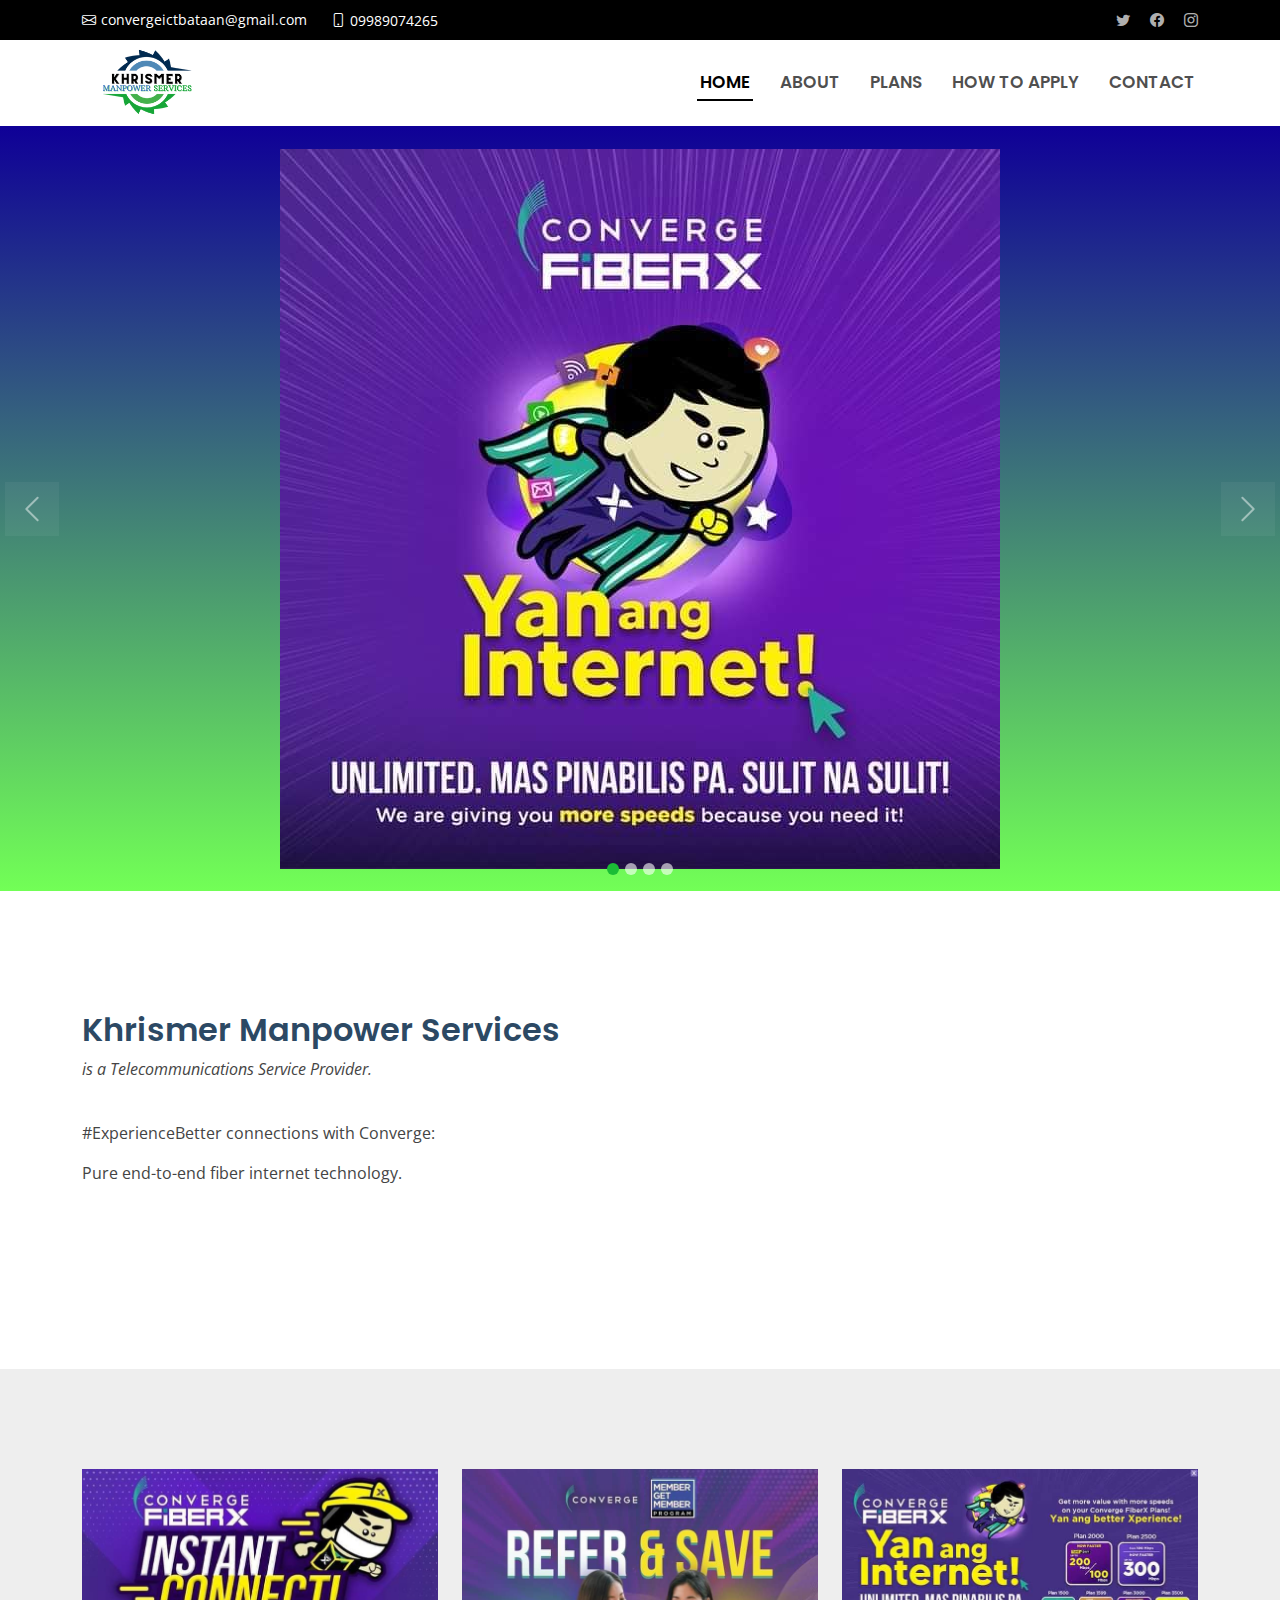
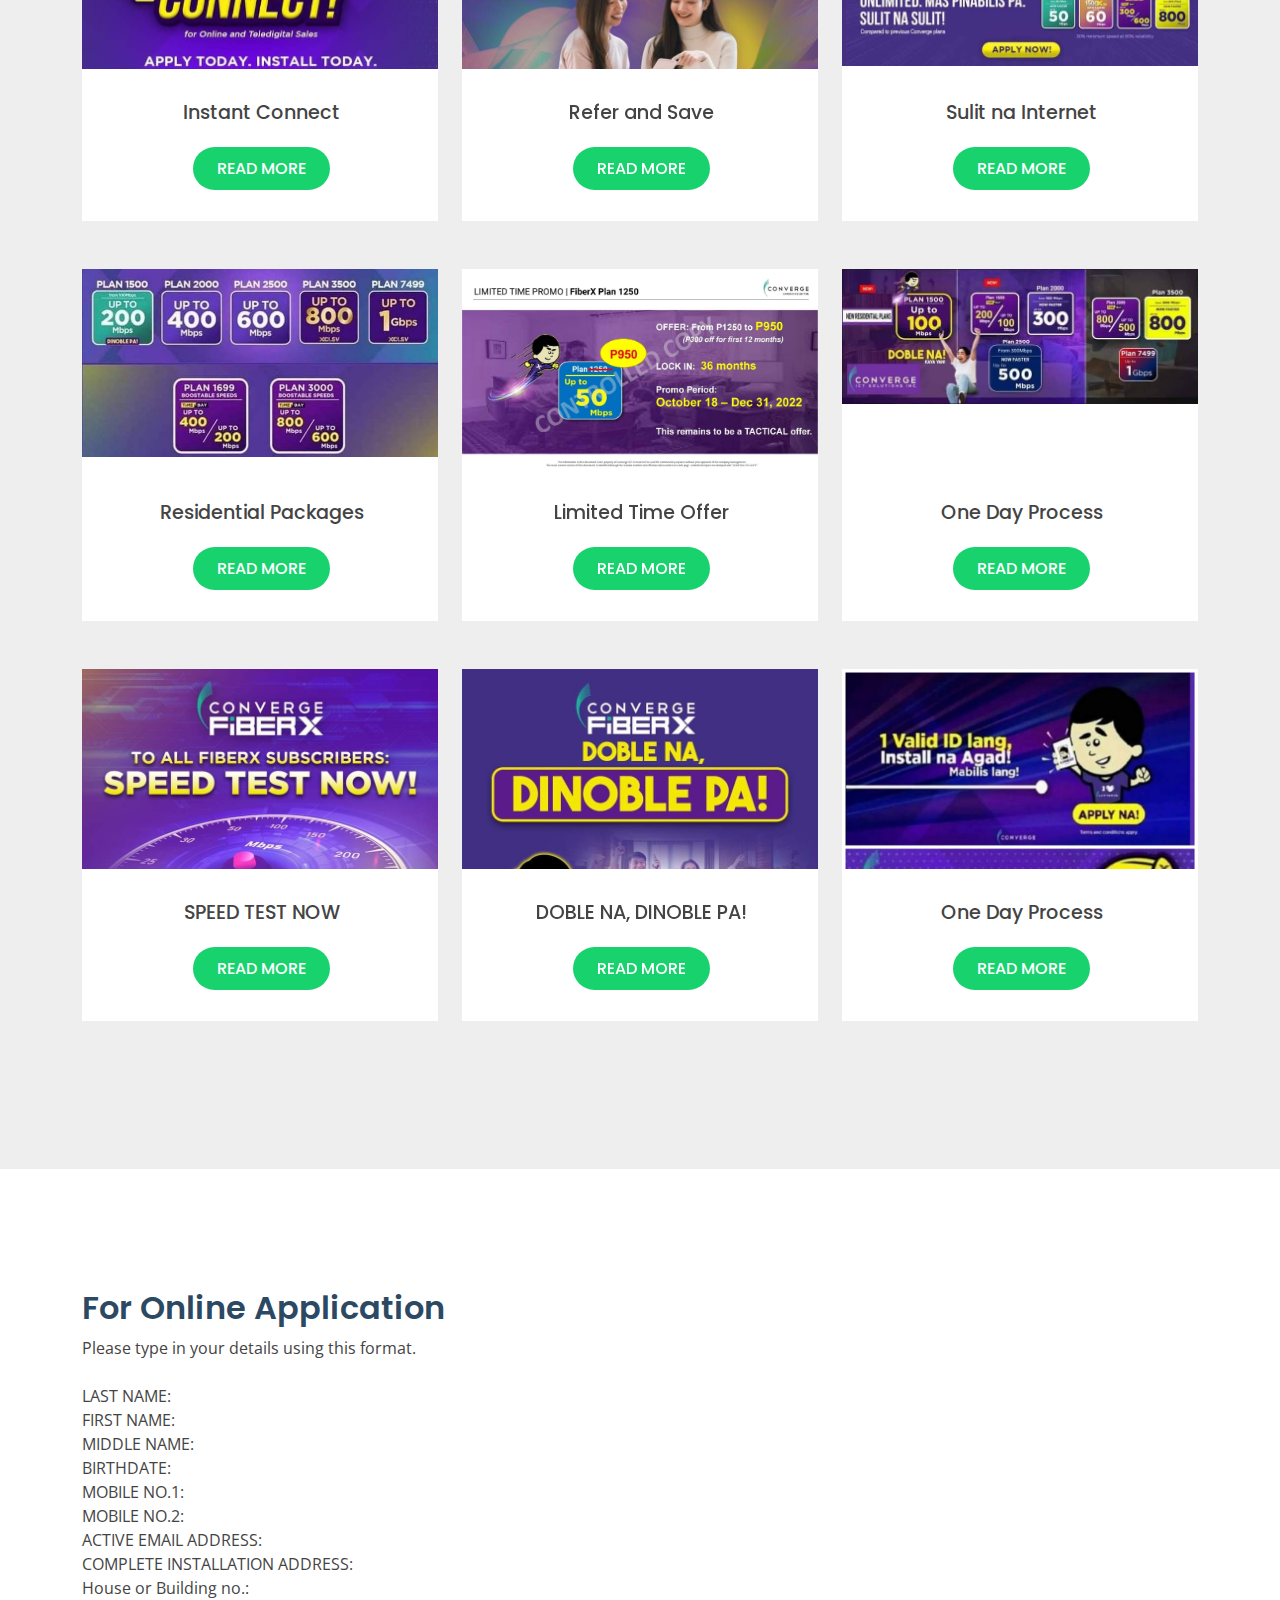
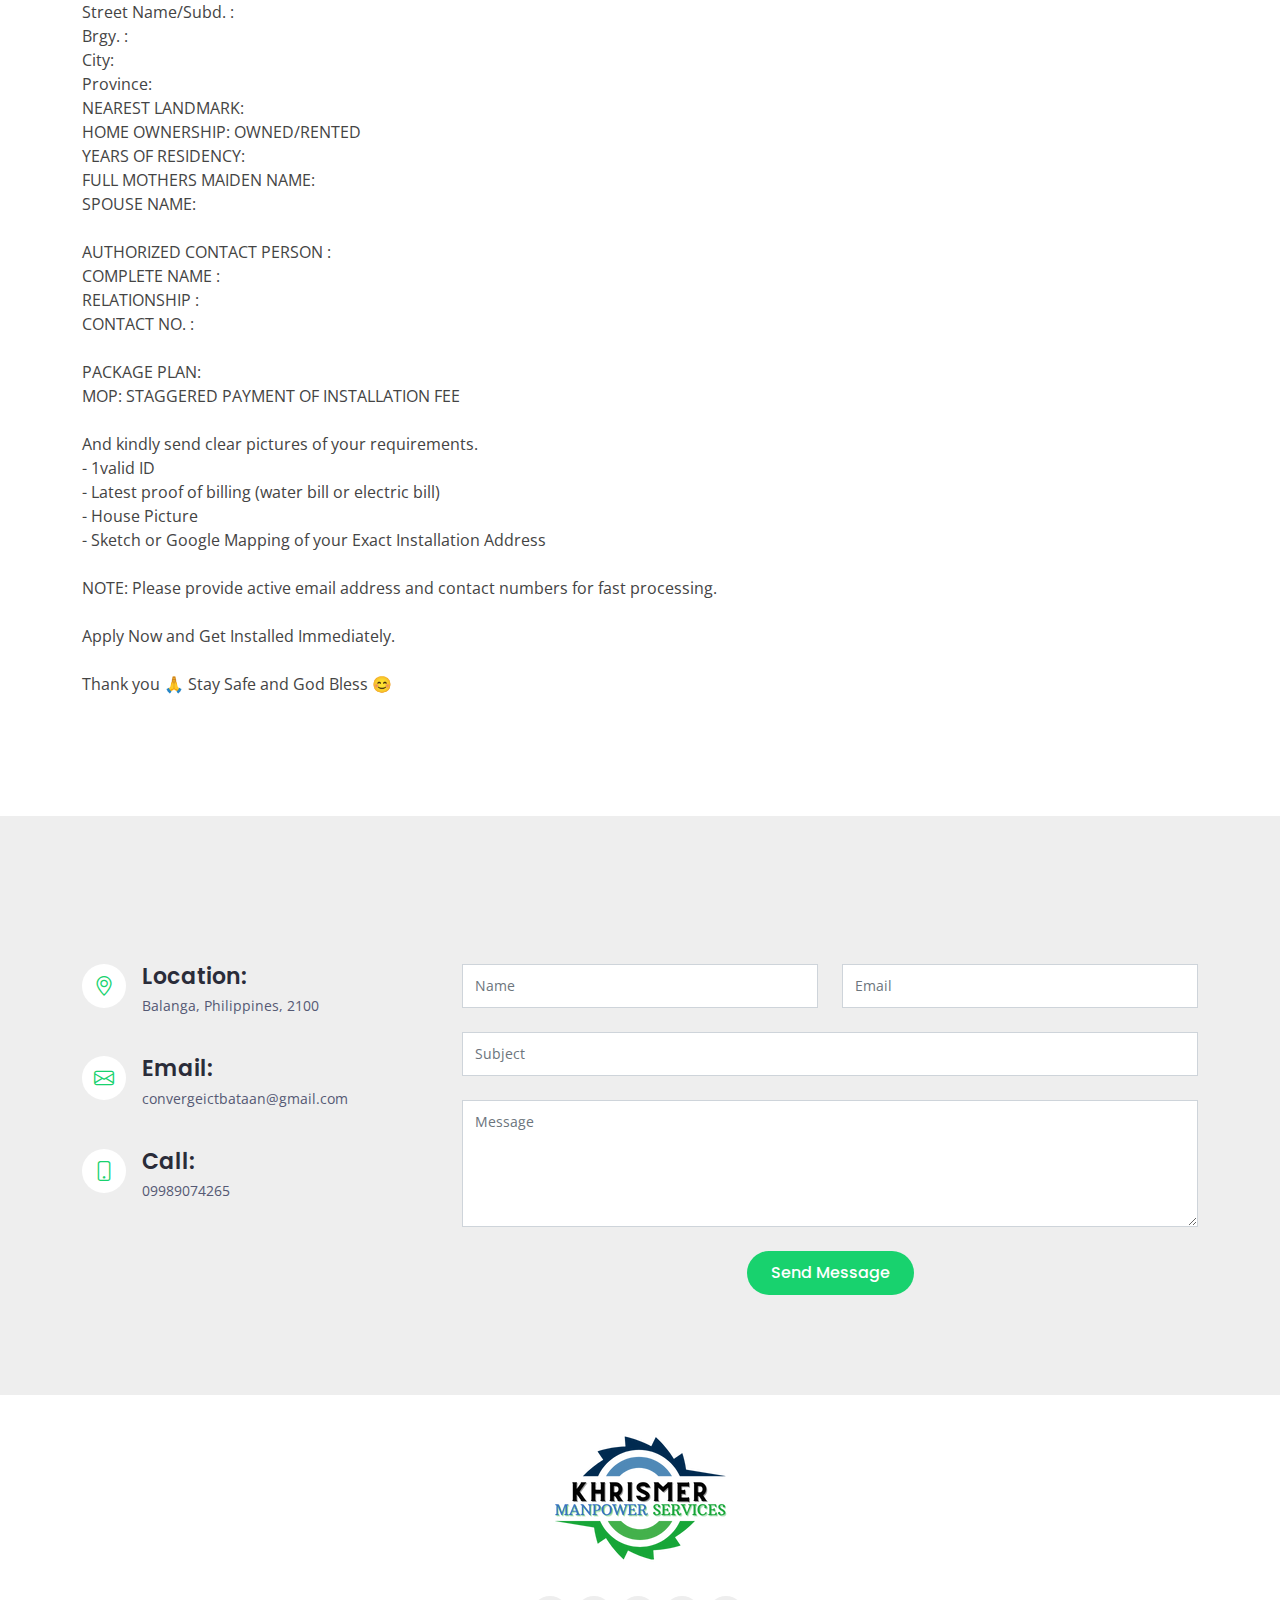
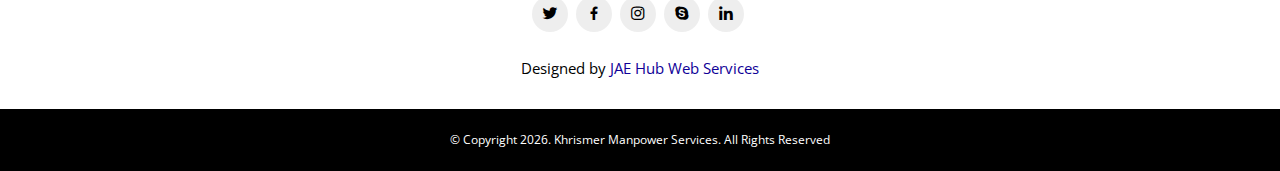
==== index.html @ 98939628 "modified:   index.html" ====
<!DOCTYPE html>
<html lang="en">

<head>
  <meta charset="utf-8">
  <meta content="width=device-width, initial-scale=1.0" name="viewport">

  <title>Khrismer Manpower Services</title>
  <meta content="" name="description">
  <meta content="" name="keywords">

  <!-- Favicons -->
  <link href="assets/img/favicon.png" rel="icon">
  <link href="assets/img/apple-touch-icon.png" rel="apple-touch-icon">

  <!-- Google Fonts -->
  <link href="https://fonts.googleapis.com/css?family=Open+Sans:300,300i,400,400i,600,600i,700,700i|Roboto:300,300i,400,400i,500,500i,600,600i,700,700i|Poppins:300,300i,400,400i,500,500i,600,600i,700,700i" rel="stylesheet">

  <!-- Vendor CSS Files -->
  <link href="assets/vendor/aos/aos.css" rel="stylesheet">
  <link href="assets/vendor/bootstrap/css/bootstrap.min.css" rel="stylesheet">
  <link href="assets/vendor/bootstrap-icons/bootstrap-icons.css" rel="stylesheet">
  <link href="assets/vendor/boxicons/css/boxicons.min.css" rel="stylesheet">
  <link href="assets/vendor/glightbox/css/glightbox.min.css" rel="stylesheet">
  <link href="assets/vendor/swiper/swiper-bundle.min.css" rel="stylesheet">

  <!-- Template Main CSS File -->
  <link href="assets/css/style.css" rel="stylesheet">

  <!-- =======================================================
  * Template Name: Techie - v4.9.1
  * Template URL: https://bootstrapmade.com/techie-free-skin-bootstrap-3/
  * Author: BootstrapMade.com
  * License: https://bootstrapmade.com/license/
  ======================================================== -->
</head>

<body>

  <!-- ======= Top Bar ======= -->
  <section id="topbar" class="d-flex align-items-center">
    <div class="container d-flex justify-content-center justify-content-md-between">
      <div class="contact-info d-flex align-items-center">
        <i class="bi bi-envelope d-flex align-items-center"><a href="mailto:contact@example.com">convergeictbataan@gmail.com</a></i>
        <i class="bi bi-phone d-flex align-items-center ms-4"><span>09989074265</span></i>
      </div>
      <div class="social-links d-none d-md-flex align-items-center">
        <a href="#" class="twitter"><i class="bi bi-twitter"></i></a>
        <a href="#" class="facebook"><i class="bi bi-facebook"></i></a>
        <a href="#" class="instagram"><i class="bi bi-instagram"></i></a>
      </div>
    </div>
  </section>

  <!-- ======= Header ======= -->
  <header id="header" class="d-flex align-items-center">
    <div class="container d-flex align-items-center justify-content-between">

      <a href=""><img src="assets/img/logo.png" width="130"></a>
      <!-- Uncomment below if you prefer to use an image logo -->
      <!-- <a href="index.html" class="logo"><img src="assets/img/logo.png" alt=""></a>-->

      <nav id="navbar" class="navbar">
        <ul>
          <li><a class="nav-link scrollto active" href="#">HOME</a></li>
          <li><a class="nav-link scrollto" href="#about">ABOUT</a></li>
        <!---  <li><a class="nav-link scrollto" href="#services">SERVICES</a></li> -->
          <li><a class="nav-link scrollto " href="#portfolio">PLANS</a></li>
          <li><a class="nav-link scrollto" href="#how-to-apply">HOW TO APPLY</a></li>
          <li><a class="nav-link scrollto " href="#contact">CONTACT</a></li>
        </ul>
        <i class="bi bi-list mobile-nav-toggle"></i>
      </nav><!-- .navbar -->

    </div>
  </header><!-- End Header -->

  <!-- ======= Hero Section ======= -->
  <section id="hero">
    <div id="heroCarousel" data-bs-interval="5000" class="carousel slide carousel-fade" data-bs-ride="carousel">

      <div class="carousel-inner" role="listbox">

      <!-- Slide 1 -->
      <div class="carousel-item active" style="background-image: url(assets/img/slide/slide-1.jpg); background-repeat: no-repeat; background-position: center;"></div>

      <!-- Slide 2 -->
      <div class="carousel-item" style="background-image: url(assets/img/portfolio/khrismerimg-2.jpg); background-repeat: no-repeat; background-position: center;"></div>

      <!-- Slide 4 -->
      <div class="carousel-item" style="background-image: url(assets/img/portfolio/khrismerimg-7.jpeg); background-repeat: no-repeat; background-position: center;"></div>

      <!-- Slide 5 -->
      <div class="carousel-item" style="background-image: url(assets/img/portfolio/khrismerimg-8.jpeg); background-repeat: no-repeat; background-position: center;"></div>
    </div>

      <a class="carousel-control-prev" href="#heroCarousel" role="button" data-bs-slide="prev">
        <span class="carousel-control-prev-icon bi bi-chevron-left" aria-hidden="true"></span>
      </a>

      <a class="carousel-control-next" href="#heroCarousel" role="button" data-bs-slide="next">
        <span class="carousel-control-next-icon bi bi-chevron-right" aria-hidden="true"></span>
      </a>

      <ol class="carousel-indicators" id="hero-carousel-indicators"></ol>

    </div> 

  </section><!-- End Hero -->

  <main id="main">

    <!-- ======= About Section ======= -->
     <section id="about" class="about">
      <div class="container">
        <div class="row">
          <!--<div class="col-lg-6 order-1 order-lg-2" data-aos="" data-aos-delay="150">
            <img src="assets/img/about.jpg" class="img-fluid" alt="">
          </div>-->
          <div class="col-lg-auto pt-4 pt-lg-0 order-2 order-lg-1 content" data-aos="">
            <h3>Khrismer Manpower Services</h3>
            <p class="fst-italic">
              is a Telecommunications Service Provider.
            </p><br>
            <p>#ExperienceBetter connections with Converge:</p>
            <p>Pure end-to-end fiber internet technology.</p><br><br>
            <!--<a href="#" class="read-more">Read More<i class="bi bi-long-arrow-right"></i></a> -->
          </div>
        </div>
      </div>
    </section><!-- End About Section -->

    <!-- ======= Portfolio Section ======= -->
    <section id="portfolio" class="portfolio-mf sect-pt4 route">
      <div class="container">
        <div class="row">
          <div class="col-sm-12">
            <div class="title-box text-center">
              <div class="line-mf"></div>
            </div>
          </div>
        </div>
        <div class="row">

          <!-- Image Plan Box 1 -->
          <div class="col-md-4">
            <div class="work-box">
              <a href="assets/img/portfolio/khrismerimg-1.jpg" data-gallery="portfolioGallery" class="portfolio-lightbox">
                <div class="work-img">
                  <img src="assets/img/portfolio/khrismerimg-1.jpg" alt="" class="img-fluid">
                </div>
              </a>
              <div class="work-content">
                <h2 class="w-title">Instant Connect</h2><br>
                  <div class="w-more">
                    <a class="popup-btn">READ MORE</a>
                  </div>
                  <div class="popup-view">
                    <div class="popup-card">
                      <a><i class="bi bi-x-lg close-btn"></i></a>
                      <div class="popup-image">
                        <img src="assets/img/portfolio/khrismerimg-1.jpg" alt="" width="500" height="500">
                      </div>
                      <div class="plan-info">
                        <h2>Instant Connect</h2>
                        <p></p>
                       </div>
                    </div>
                  </div>
              </div>
            </div>
          </div>

          <!-- Image Plan Box 2 -->
          <div class="col-md-4">
            <div class="work-box">
              <a href="assets/img/portfolio/khrismerimg-2.jpg" data-gallery="portfolioGallery" class="portfolio-lightbox">
                <div class="work-img">
                  <img src="assets/img/portfolio/khrismerimg-2.jpg" alt="" class="img-fluid">
                </div>
              </a>
              <div class="work-content">
                <h2 class="w-title">Refer and Save</h2><br>
                  <div class="w-more">
                    <a class="popup-btn">READ MORE</a>
                  </div>
                  <div class="popup-view">
                    <div class="popup-card">
                      <a><i class="bi bi-x-lg close-btn"></i></a>
                      <div class="popup-image">
                        <img src="assets/img/portfolio/khrismerimg-2.jpg" alt="" width="500" height="500">
                      </div>
                      <div class="plan-info">
                        <h2>Refer and Save to enjoy 50% rebate</h2>
                        <p></p>
                       </div>
                    </div>
                  </div>
              </div>
            </div>
          </div>

          <!-- Image Plan Box 3 -->
          <div class="col-md-4">
            <div class="work-box">
              <a href="assets/img/portfolio/khrismerimg-3.jpg" data-gallery="portfolioGallery" class="portfolio-lightbox">
                <div class="work-img">
                  <img src="assets/img/portfolio/khrismerimg-3.jpg" alt="" class="img-fluid">
                </div>
              </a>
              <div class="work-content">
                <h2 class="w-title">Sulit na Internet</h2><br>
                  <div class="w-more">
                    <a class="popup-btn">READ MORE</a>
                  </div>
                  <div class="popup-view">
                    <div class="popup-card">
                      <a><i class="bi bi-x-lg close-btn"></i></a>
                      <div class="popup-image">
                        <img src="assets/img/portfolio/khrismerimg-3.jpg" alt="" width="500" height="500">
                      </div>
                      <div class="plan-info">
                        <h2>Sulit na Internet</h2>
                        <p></p>
                       </div>
                    </div>
                  </div>
              </div>
            </div>
          </div>

          <!-- Image Plan Box 4 -->
          <div class="col-md-4">
            <div class="work-box">
              <a href="assets/img/portfolio/khrismerimg-4.jpg" data-gallery="portfolioGallery" class="portfolio-lightbox">
                <div class="work-img">
                  <img src="assets/img/portfolio/khrismerimg-4.jpg" alt="" class="img-fluid">
                </div>
              </a>
              <div class="work-content">
                <h2 class="w-title">Residential Packages</h2><br>
                  <div class="w-more">
                    <a class="popup-btn">READ MORE</a>
                  </div>
                  <div class="popup-view">
                    <div class="popup-card">
                      <a><i class="bi bi-x-lg close-btn"></i></a>
                      <div class="popup-image">
                        <img src="assets/img/portfolio/khrismerimg-4.jpg" alt="" width="500" height="500">
                      </div>
                      <div class="plan-info">
                        <h2>Looking for Residential Plan/Packages?</h2>
                        <p>RESIDENTIAL PACKAGES<br>
                          PLAN 1250 - up to 50Mbps/
                          PLAN 1500 - up to 100Mbps/
                          PLAN 2000 - up to 300Mbps/
                          PLAN 2500 - up to 500Mbps/
                          PLAN 3500 - up to 800Mbps/
                          PLAN 7499 - up to 1GBPS<br>
                          TIME OF DAY AND NIGHT :
                          PLAN 1699 - up to 200/100Mbps
                          PLAN 3000 - up to 800/500Mbps<br>
                          CHOOSE YOUR PACKAGE AND APPLY NOW!!!<br>
                          ✅ Hassle-free application - lahat online lang
                          ✅ 1 Day Process karamihan nakakabitan in just 1 to 3 days from the time na nagsubmit ng application<br>
                          Please Take Note ✍️<br>
                          ✔️ONE MONTH ADVANCE PAYMENT IS REQUIRED UPON INSTALLATION.<br>
                          ✔️ALL PLANS ARE SUBJECT TO LOCK IN PERIOD OF 24 MONTHS.<br>
                          ✔️PRO RATED ON YOUR FIRST BILLING.
                          -Prorated charges are a partial charge or computation on your bill form the time your service is activated up to your cut off date.<br> 
                          ✔️INSTALLATION FEE 
                          - Installation will reflect on your bill as follow 👇
                          ₱125.00 on top of your monthly plan that is to be charge to bill for 24 months OR you may opt to pay ₱2,500.00 for a one-time payment.<br>
                          ✔️APPLICATIONS ARE SUBJECT FOR APPROVAL AND SERVICE AVAILABILITY.
                          -Your application is subject to credit checking and service facility or slot availability in your area.<br><br>
                          HOW TO APPLY? 🤔<br>
                          Step 1
                          Kindly fill up online application form and provide all necessary information needed. (Rest assured that all informations/data given will be kept confidential)<br>
                          Step 2
                          Kindly Provide 1 Valid ID(front&back) and selfie holding your Valid ID. (softcopy taken from mobile)<br> 
                          Step 3 
                          Wait for an email from CONVERGE for confirmation & verification of your application<br> 
                          Step 4
                          Wait for the text or call from our technical team for schedule of your installation.</p><br>
                       </div>
                    </div>
                  </div>
              </div>
            </div>
          </div>

          <!-- Image Plan Box 5 -->
          <div class="col-md-4">
            <div class="work-box">
              <a href="assets/img/portfolio/khrismerimgo-5.jpg" data-gallery="portfolioGallery" class="portfolio-lightbox">
                <div class="work-img">
                  <img src="assets/img/portfolio/khrismerimg-5.jpg" alt="" class="img-fluid">
                </div>
              </a>
              <div class="work-content">
                <h2 class="w-title">Limited Time Offer</h2><br>
                  <div class="w-more">
                    <a class="popup-btn">READ MORE</a>
                  </div>
                  <div class="popup-view">
                    <div class="popup-card">
                      <a><i class="bi bi-x-lg close-btn"></i></a>
                      <div class="popup-image">
                        <img src="assets/img/portfolio/khrismerimg-5.jpg" alt="" width="500" height="500">
                      </div>
                      <div class="plan-info">
                        <h2>Limited Time Offer | FiberX Plan 1250</h2>
                        <p></p>
                       </div>
                    </div>
                  </div>
              </div>
            </div>
          </div>

          <!-- Image Plan Box 6 -->
          <div class="col-md-4">
            <div class="work-box">
              <a href="assets/img/portfolio/khrismerimg-6.jpg" data-gallery="portfolioGallery" class="portfolio-lightbox">
                <div class="work-img">
                  <img src="assets/img/portfolio/khrismerimg-6.jpg" alt="" class="img-fluid">
                </div>
              </a>
              <div class="work-content">
                <h2 class="w-title">One Day Process</h2><br>
                  <div class="w-more">
                    <a class="popup-btn">READ MORE</a>
                  </div>
                  <div class="popup-view">
                    <div class="popup-card">
                      <a><i class="bi bi-x-lg close-btn"></i></a>
                      <div class="popup-image">
                        <img src="assets/img/portfolio/khrismerimg-6.jpg" alt="" width="500" height="500">
                      </div>
                      <div class="plan-info">
                        <h2>One Day Process</h2><br>
                        <p>1 day process lang po... May initial cashout po tayo upon installation... 1 month advance payment ng napili nyo pong plan... Ang installation fee po ay charge to bill... Additional 125 pesos on your monthly bills for 2 yrs... Ex. po Plan1500 100mbps ang napili nyo pong plan... Ang babayaran nyo po sa installer kapag naistallan na po kayo ay 1,500 pesos, na magagamit nyo na dn po sa inyong unang buwan at ang  monthly nyo po ay 1,625 pesos for 2yrs... after 2yrs magiging 1,500 pesos na po ang monthly nyo... halos 50pesos a day lng po ang magagastos nyo for PLAN1500 pure fiber optic internet and unlimited na po.</p>
                       </div>
                    </div>
                  </div>
              </div>
            </div>
          </div>

          <!-- Image Plan Box 7 -->
          <div class="col-md-4">
            <div class="work-box">
              <a href="assets/img/portfolio/khrismerimg-7.jpeg" data-gallery="portfolioGallery" class="portfolio-lightbox">
                <div class="work-img">
                  <img src="assets/img/portfolio/khrismerimg-7.jpeg" alt="" class="img-fluid">
                </div>
              </a>
              <div class="work-content">
                <h2 class="w-title">SPEED TEST NOW</h2><br>
                  <div class="w-more">
                    <a class="popup-btn">READ MORE</a>
                  </div>
                  <div class="popup-view">
                    <div class="popup-card">
                      <a><i class="bi bi-x-lg close-btn"></i></a>
                      <div class="popup-image">
                        <img src="assets/img/portfolio/khrismerimg-7.jpeg" alt="" width="500" height="500">
                      </div>
                      <div class="plan-info">
                        <h2>SPEED TEST NOW</h2><br>
                        <p>Nagulat ka ba? Try mo mag-SPEEDTEST!<br>
                          Dahil ang 𝐃𝐎𝐁𝐋𝐄 𝐍𝐀, 𝐃𝐈𝐍𝐎𝐁𝐋𝐄 𝐏𝐀! Yan ang Internet!<br>
                          Apply Now!</p>
                       </div>
                    </div>
                  </div>
              </div>
            </div>
          </div>

          <!-- Image Plan Box 8 -->
          <div class="col-md-4">
            <div class="work-box">
              <a href="assets/img/portfolio/khrismerimg-8.jpeg" data-gallery="portfolioGallery" class="portfolio-lightbox">
                <div class="work-img">
                  <img src="assets/img/portfolio/khrismerimg-8.jpeg" alt="" class="img-fluid">
                </div>
              </a>
              <div class="work-content">
                <h2 class="w-title">DOBLE NA, DINOBLE PA!</h2><br>
                  <div class="w-more">
                    <a class="popup-btn">READ MORE</a>
                  </div>
                  <div class="popup-view">
                    <div class="popup-card">
                      <a><i class="bi bi-x-lg close-btn"></i></a>
                      <div class="popup-image">
                        <img src="assets/img/portfolio/khrismerimg-8.jpeg" alt="" width="500" height="500">
                      </div>
                      <div class="plan-info">
                        <h2>DOBLE NA, DINOBLE PA!</h2><br>
                        <p>We know you want more, so we’re giving you MORE!<br>
                          Dahil ang 𝐃𝐎𝐁𝐋𝐄 𝐍𝐀, 𝐃𝐈𝐍𝐎𝐁𝐋𝐄 𝐏𝐀!<br>
                          Apply Now! </p>
                       </div>
                    </div>
                  </div>
              </div>
            </div>
          </div>

          <!-- Image Plan Box 9 -->
          <div class="col-md-4">
            <div class="work-box">
              <a href="assets/img/portfolio/khrismerimg-9.jpeg" data-gallery="portfolioGallery" class="portfolio-lightbox">
                <div class="work-img">
                  <img src="assets/img/portfolio/khrismerimg-9.jpeg" alt="" class="img-fluid">
                </div>
              </a>
              <div class="work-content">
                <h2 class="w-title">One Day Process</h2><br>
                  <div class="w-more">
                    <a class="popup-btn">READ MORE</a>
                  </div>
                  <div class="popup-view">
                    <div class="popup-card">
                      <a><i class="bi bi-x-lg close-btn"></i></a>
                      <div class="popup-image">
                        <img src="assets/img/portfolio/khrismerimg-9.jpeg" alt="" width="500" height="500">
                      </div>
                      <div class="plan-info">
                        <h2>One Day Process</h2><br>
                        <p>1 day process lang po... May initial cashout po tayo upon installation... 1 month advance payment ng napili nyo pong plan... Ang installation fee po ay charge to bill... Additional 125 pesos on your monthly bills for 2 yrs... Ex. po Plan1500 100mbps ang napili nyo pong plan... Ang babayaran nyo po sa installer kapag naistallan na po kayo ay 1,500 pesos, na magagamit nyo na dn po sa inyong unang buwan at ang  monthly nyo po ay 1,625 pesos for 2yrs... after 2yrs magiging 1,500 pesos na po ang monthly nyo... halos 50pesos a day lng po ang magagastos nyo for PLAN1500 pure fiber optic internet and unlimited na po.</p>
                       </div>
                    </div>
                  </div>
              </div>
            </div>
          </div>

        </div>
      </div>
    </section>
      
    <!-- End Portfolio Section -->

    <!-- ======= Apply Section ======= -->
    <section id="how-to-apply" class="how-to-apply">
      <div class="container">
        <div class="row">
          <div class="col-lg-auto pt-4 pt-lg-0 order-2 order-lg-1 content" data-aos="">
            <h3>For Online Application</h3>
            <p>
              Please type in your details using this format.<br><br>
                              
              LAST NAME:<br>
              FIRST NAME: <br>
              MIDDLE NAME: <br>
              BIRTHDATE: <br>
              MOBILE NO.1: <br>
              MOBILE NO.2: <br>
              ACTIVE EMAIL ADDRESS: <br>
              COMPLETE INSTALLATION ADDRESS:<br>
              House or Building no.:<br>
              Street Name/Subd. :<br>
              Brgy. :<br>
              City:<br>
              Province:<br>
              NEAREST LANDMARK:<br>
              HOME OWNERSHIP: OWNED/RENTED<br>
              YEARS OF RESIDENCY:<br>
              FULL MOTHERS MAIDEN NAME:<br>
              SPOUSE NAME:<br><br>
              
              AUTHORIZED CONTACT PERSON :<br>
              COMPLETE NAME : <br>
              RELATIONSHIP :<br>
              CONTACT NO. :<br><br>
              
              PACKAGE PLAN:<br>
              MOP: STAGGERED PAYMENT OF INSTALLATION FEE<br><br>
              
              And kindly send clear  pictures of your requirements.<br>
              - 1valid ID <br>
              - Latest proof of billing (water bill or electric bill)<br>
              - House Picture<br>
              - Sketch or Google Mapping of your Exact Installation Address <br><br>
              
              NOTE: Please provide active email address and contact numbers for fast processing. <br><br>
              
              Apply Now and Get Installed Immediately. <br><br>
              
              Thank you 🙏 Stay Safe and God Bless 😊</p>
            <!--<a href="#" class="read-more">Read More<i class="bi bi-long-arrow-right"></i></a> -->
          </div>
        </div>
      </div>
    </section><!-- End Apply Section -->        

    <!-- ======= Contact Section ======= -->
    <section id="contact" class="contact">
      <div class="container">

        <div class="row mt-5">

          <div class="col-lg-4" data-aos="">
            <div class="info">
              <div class="address">
                <i class="bi bi-geo-alt"></i>
                <h4>Location:</h4>
                <p>Balanga, Philippines, 2100</p>
              </div>

              <div class="email">
                <i class="bi bi-envelope"></i>
                <h4>Email:</h4>
                <p>convergeictbataan@gmail.com</p>
              </div>

              <div class="phone">
                <i class="bi bi-phone"></i>
                <h4>Call:</h4>
                <p>09989074265</p>
              </div>

            </div>

          </div>

          <div class="col-lg-8 mt-5 mt-lg-0" data-aos="">

            <form action="forms/contact.php" method="post" role="form" class="php-email-form">
              <div class="row">
                <div class="col-md-6 form-group">
                  <input type="text" name="name" class="form-control" id="name" placeholder="Name" required>
                </div>
                <div class="col-md-6 form-group mt-3 mt-md-0">
                  <input type="email" class="form-control" name="email" id="email" placeholder="Email" required>
                </div>
              </div>
              <div class="form-group mt-3">
                <input type="text" class="form-control" name="subject" id="subject" placeholder="Subject" required>
              </div>
              <div class="form-group mt-3">
                <textarea class="form-control" name="message" rows="5" placeholder="Message" required></textarea>
              </div>
              <div class="my-3">
                <div class="loading">Loading</div>
                <div class="error-message"></div>
                <div class="sent-message">Your message has been sent. Thank you!</div>
              </div>
              <div class="text-center"><button type="submit">Send Message</button></div>
            </form>

          </div>

        </div>

      </div>
    </section><!-- End Contact Section -->

  </main><!-- End #main -->

  <!-- ======= Quicklinks ======= -->
  <div id="quicklinks">
    <div class="container">
      <a href=""><img src="assets/img/logo.png" alt="logo"></a><br><br>
      <div class="social-links">
        <a href="#" class="twitter"><i class="bx bxl-twitter"></i></a>
        <a href="#" class="facebook"><i class="bx bxl-facebook"></i></a>
        <a href="#" class="instagram"><i class="bx bxl-instagram"></i></a>
        <a href="#" class="google-plus"><i class="bx bxl-skype"></i></a>
        <a href="#" class="linkedin"><i class="bx bxl-linkedin"></i></a>
      </div>
      <div class="credits">
        <!-- All the links in the footer should remain intact. -->
        <!-- You can delete the links only if you purchased the pro version. -->
        <!-- Licensing information: https://bootstrapmade.com/license/ -->
        <!-- Purchase the pro version with working PHP/AJAX contact form: https://bootstrapmade.com/selecao-bootstrap-template/ -->
        Designed by <a href="https://www.jaehubservices.com/" target="_blank">JAE Hub Web Services</a>
      </div>
    </div>
  </div><!-- End Quicklinks -->

  <!-- ======= Footer ======= -->

  <footer>
  </footer>

  <!-- End Footer -->

  <a href="#" class="back-to-top d-flex align-items-center justify-content-center"><i class="bi bi-arrow-up-short"></i></a>
  <div id="preloader"></div>

  <!-- Vendor JS Files -->
  <script src="assets/vendor/purecounter/purecounter_vanilla.js"></script>
  <script src="assets/vendor/aos/aos.js"></script>
  <script src="assets/vendor/bootstrap/js/bootstrap.bundle.min.js"></script>
  <script src="assets/vendor/glightbox/js/glightbox.min.js"></script>
  <script src="assets/vendor/isotope-layout/isotope.pkgd.min.js"></script>
  <script src="assets/vendor/swiper/swiper-bundle.min.js"></script>
  <script src="assets/vendor/php-email-form/validate.js"></script>

  <!-- Template Main JS File -->
  <script src="assets/js/main.js"></script>

</body>

</html>
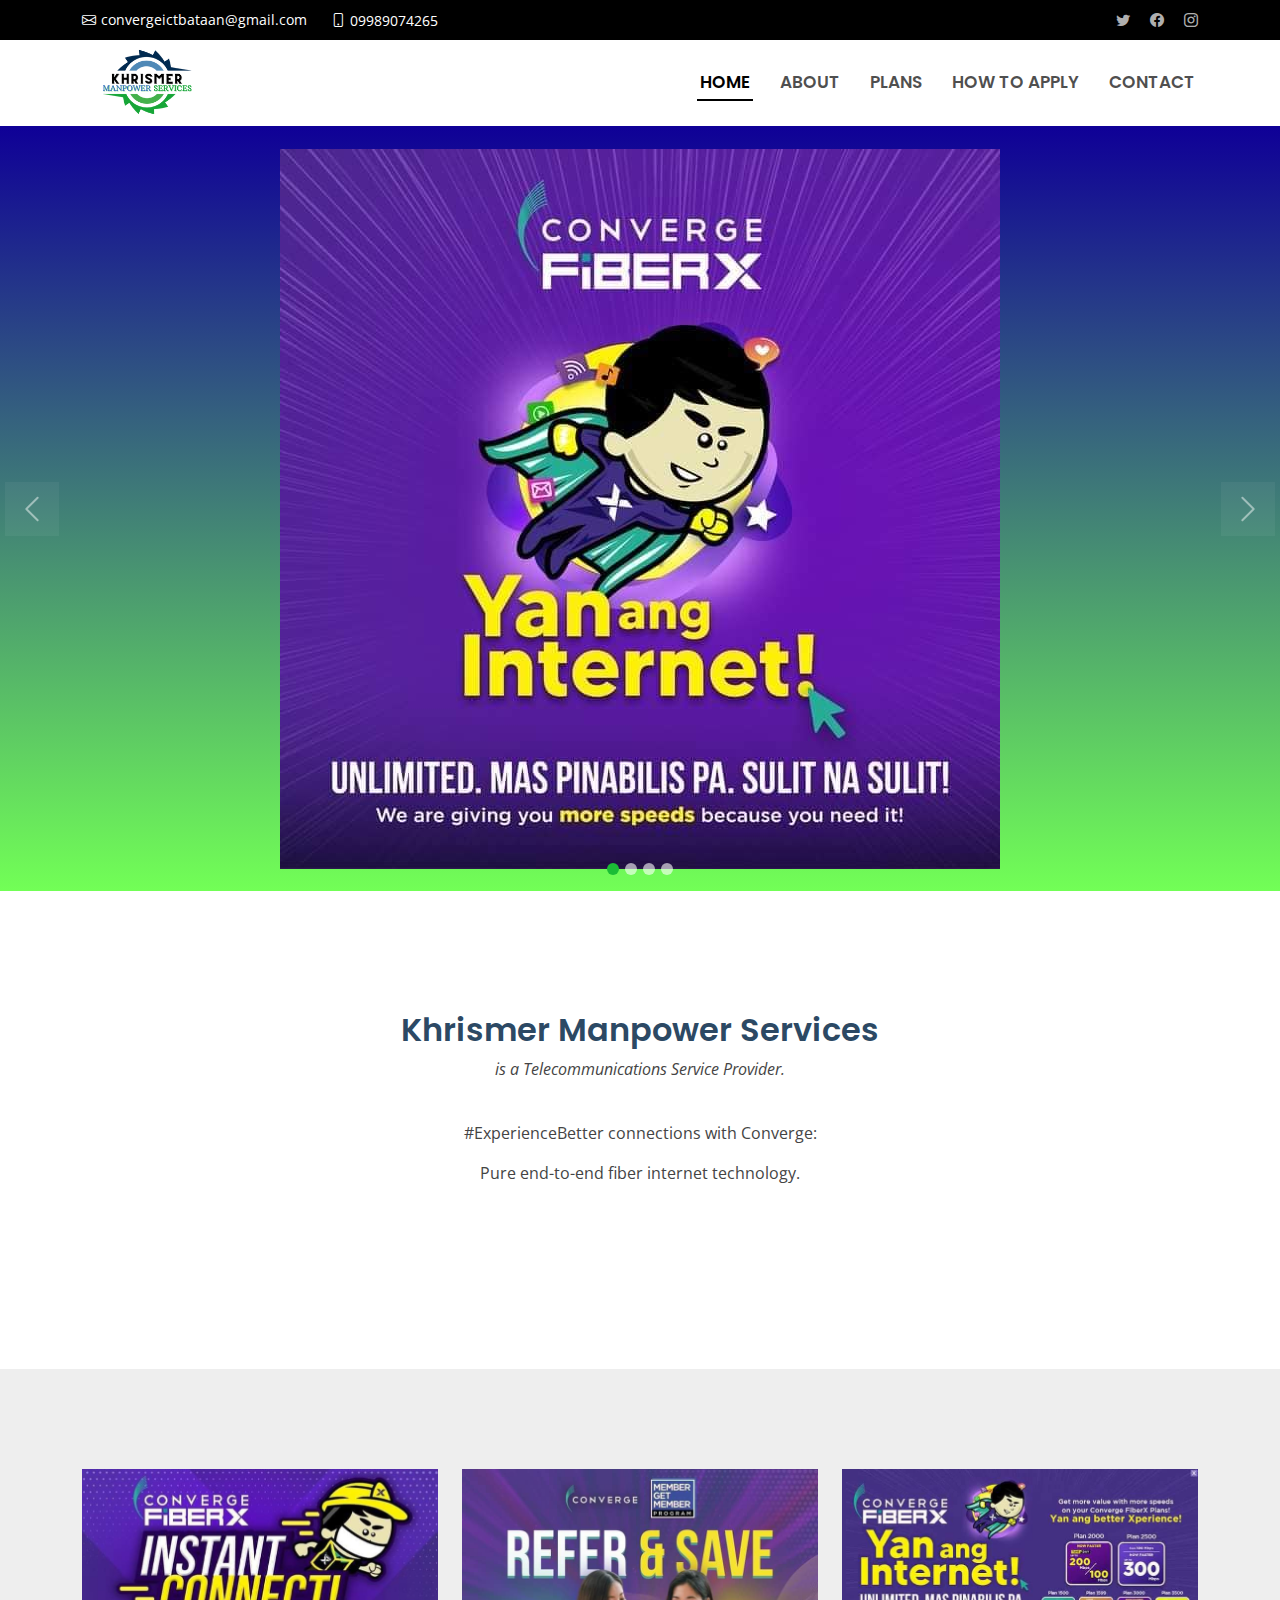
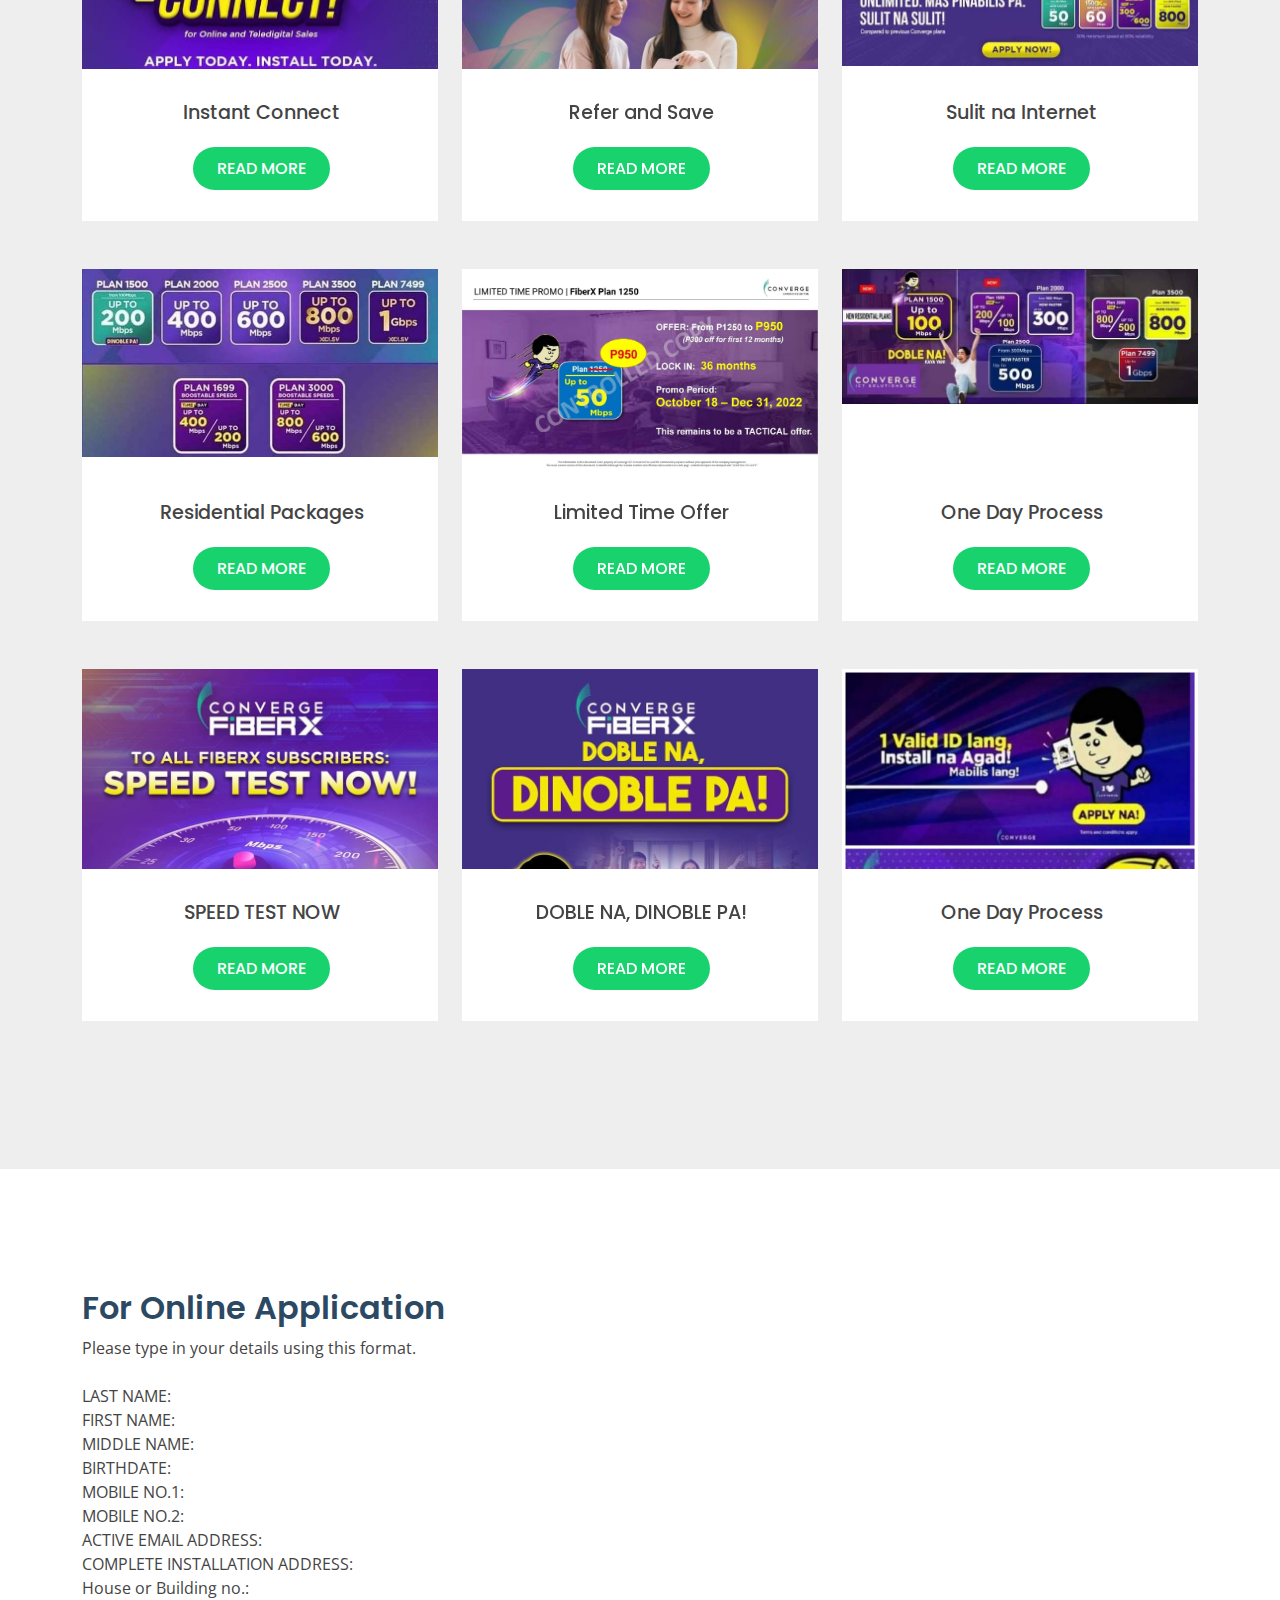
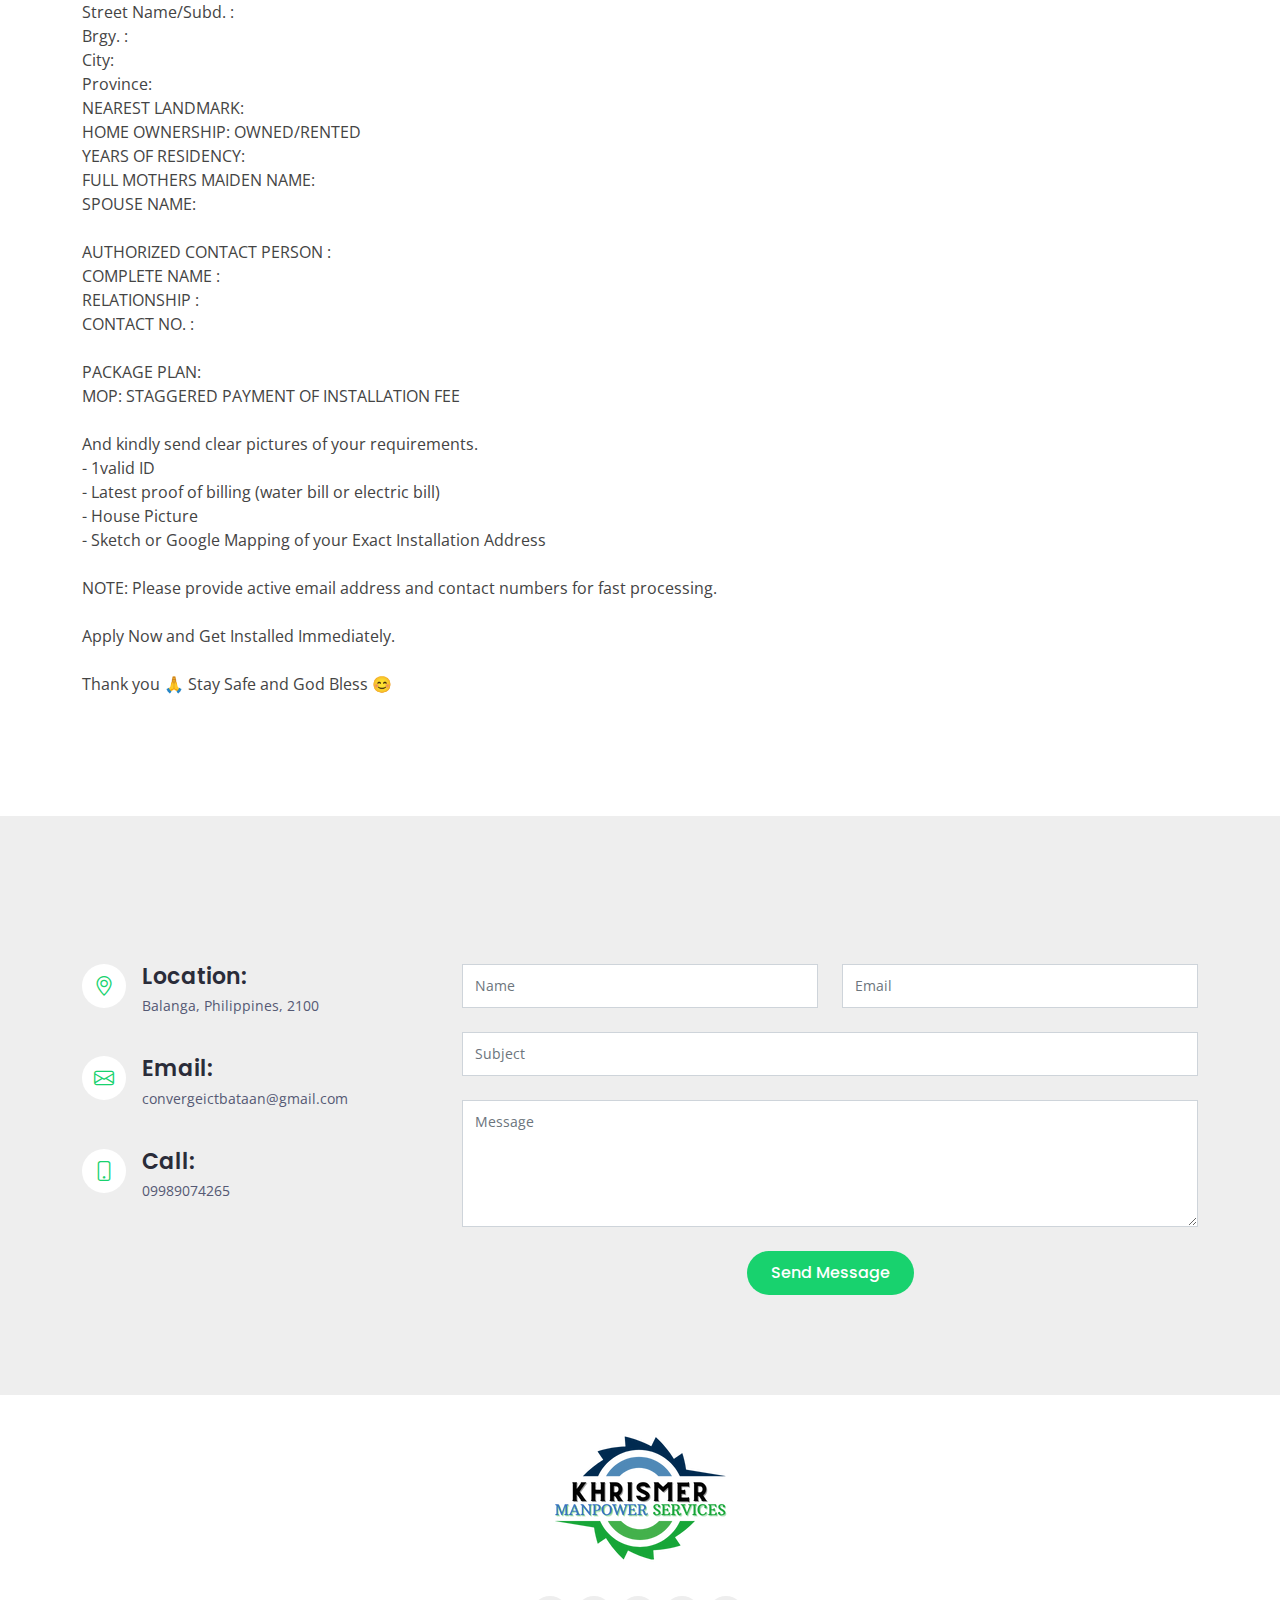
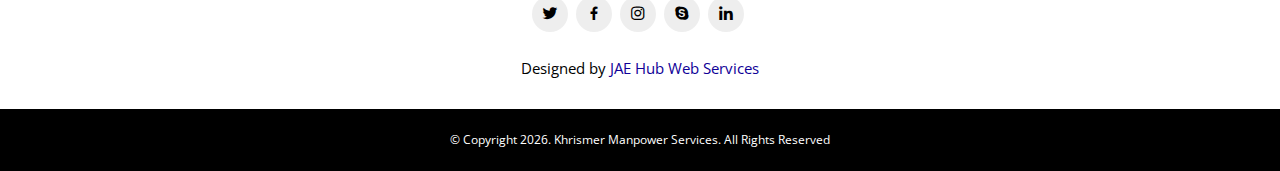
==== commit 915e1548: "middle" ====
--- a/index.html
+++ b/index.html
@@ -113,7 +113,6 @@
     <!-- ======= About Section ======= -->
      <section id="about" class="about">
       <div class="container">
-        <div class="row">
           <!--<div class="col-lg-6 order-1 order-lg-2" data-aos="" data-aos-delay="150">
             <img src="assets/img/about.jpg" class="img-fluid" alt="">
           </div>-->
@@ -127,7 +126,6 @@
             <!--<a href="#" class="read-more">Read More<i class="bi bi-long-arrow-right"></i></a> -->
           </div>
         </div>
-      </div>
     </section><!-- End About Section -->
 
     <!-- ======= Portfolio Section ======= -->
--- a/assets/css/style.css
+++ b/assets/css/style.css
@@ -626,7 +626,7 @@
 }
 
 .about .content {
-  justify-content: center;
+  text-align: center;
 }
 
 
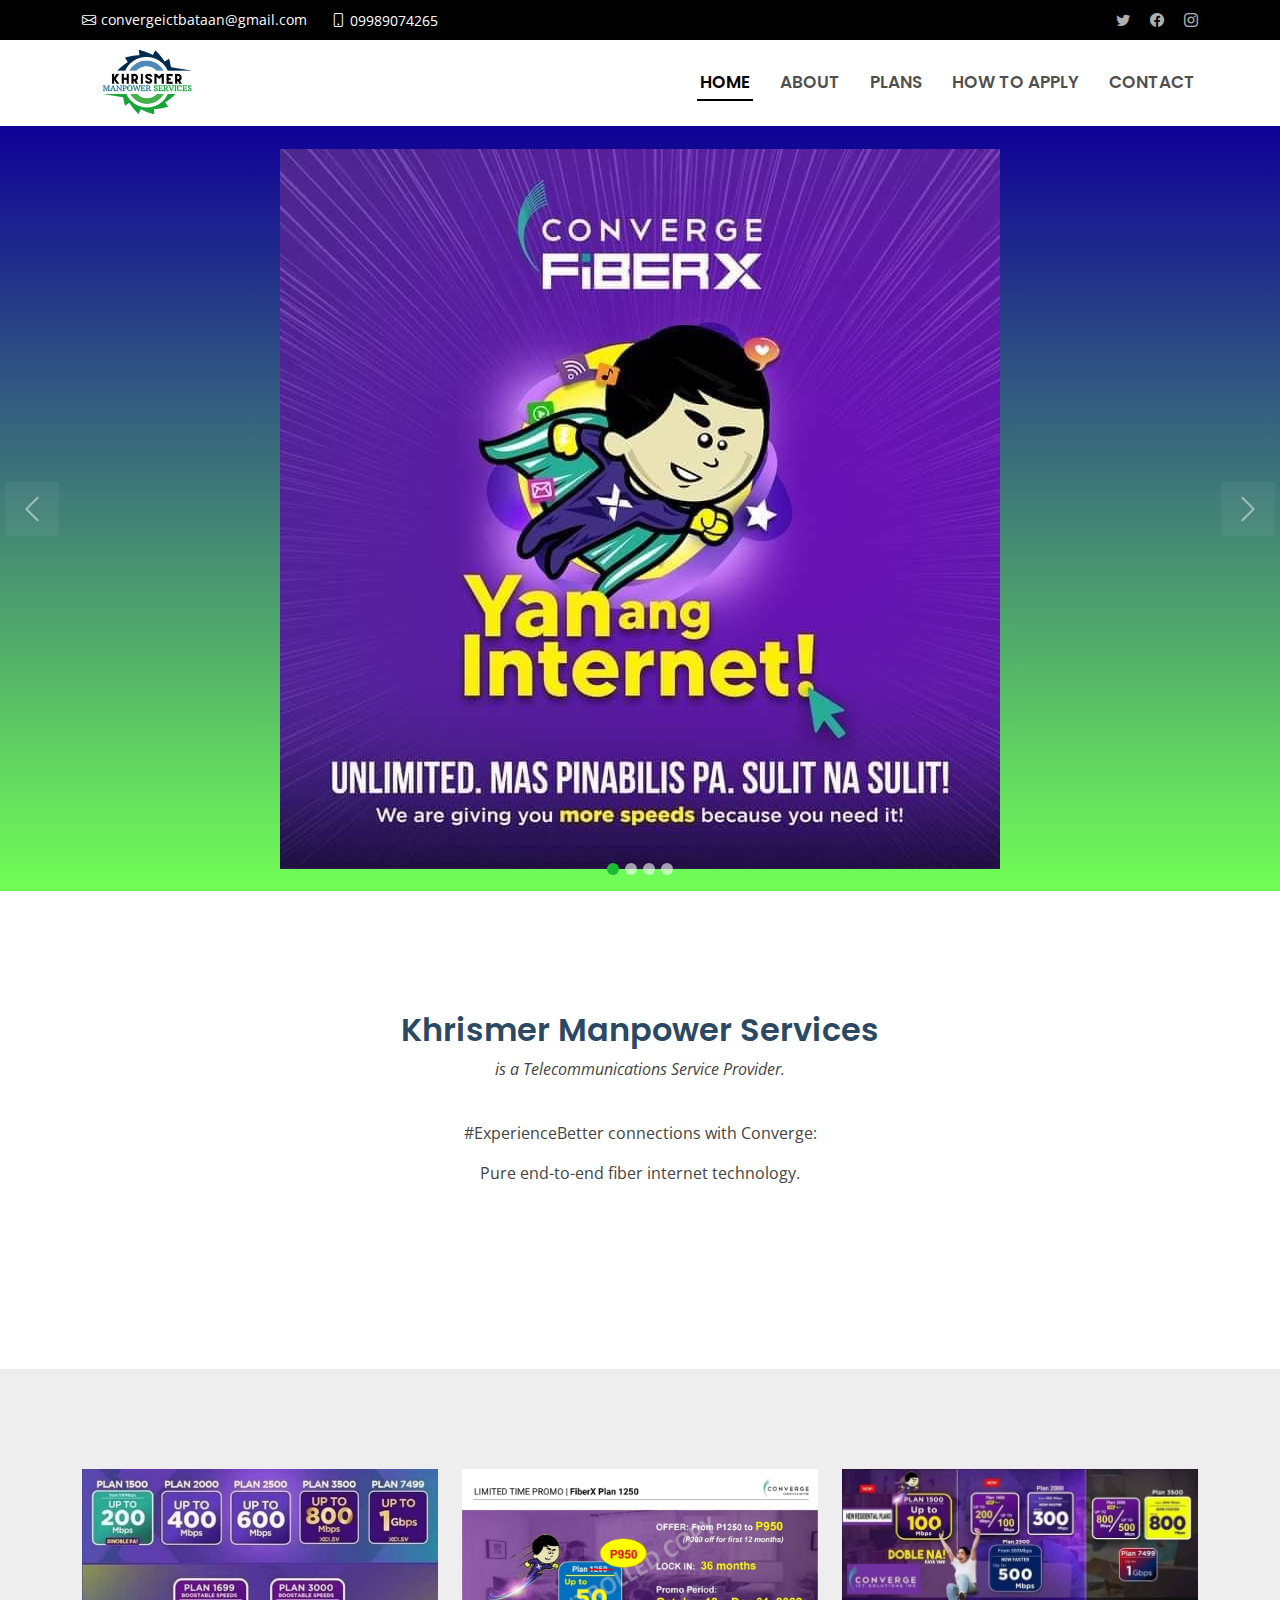
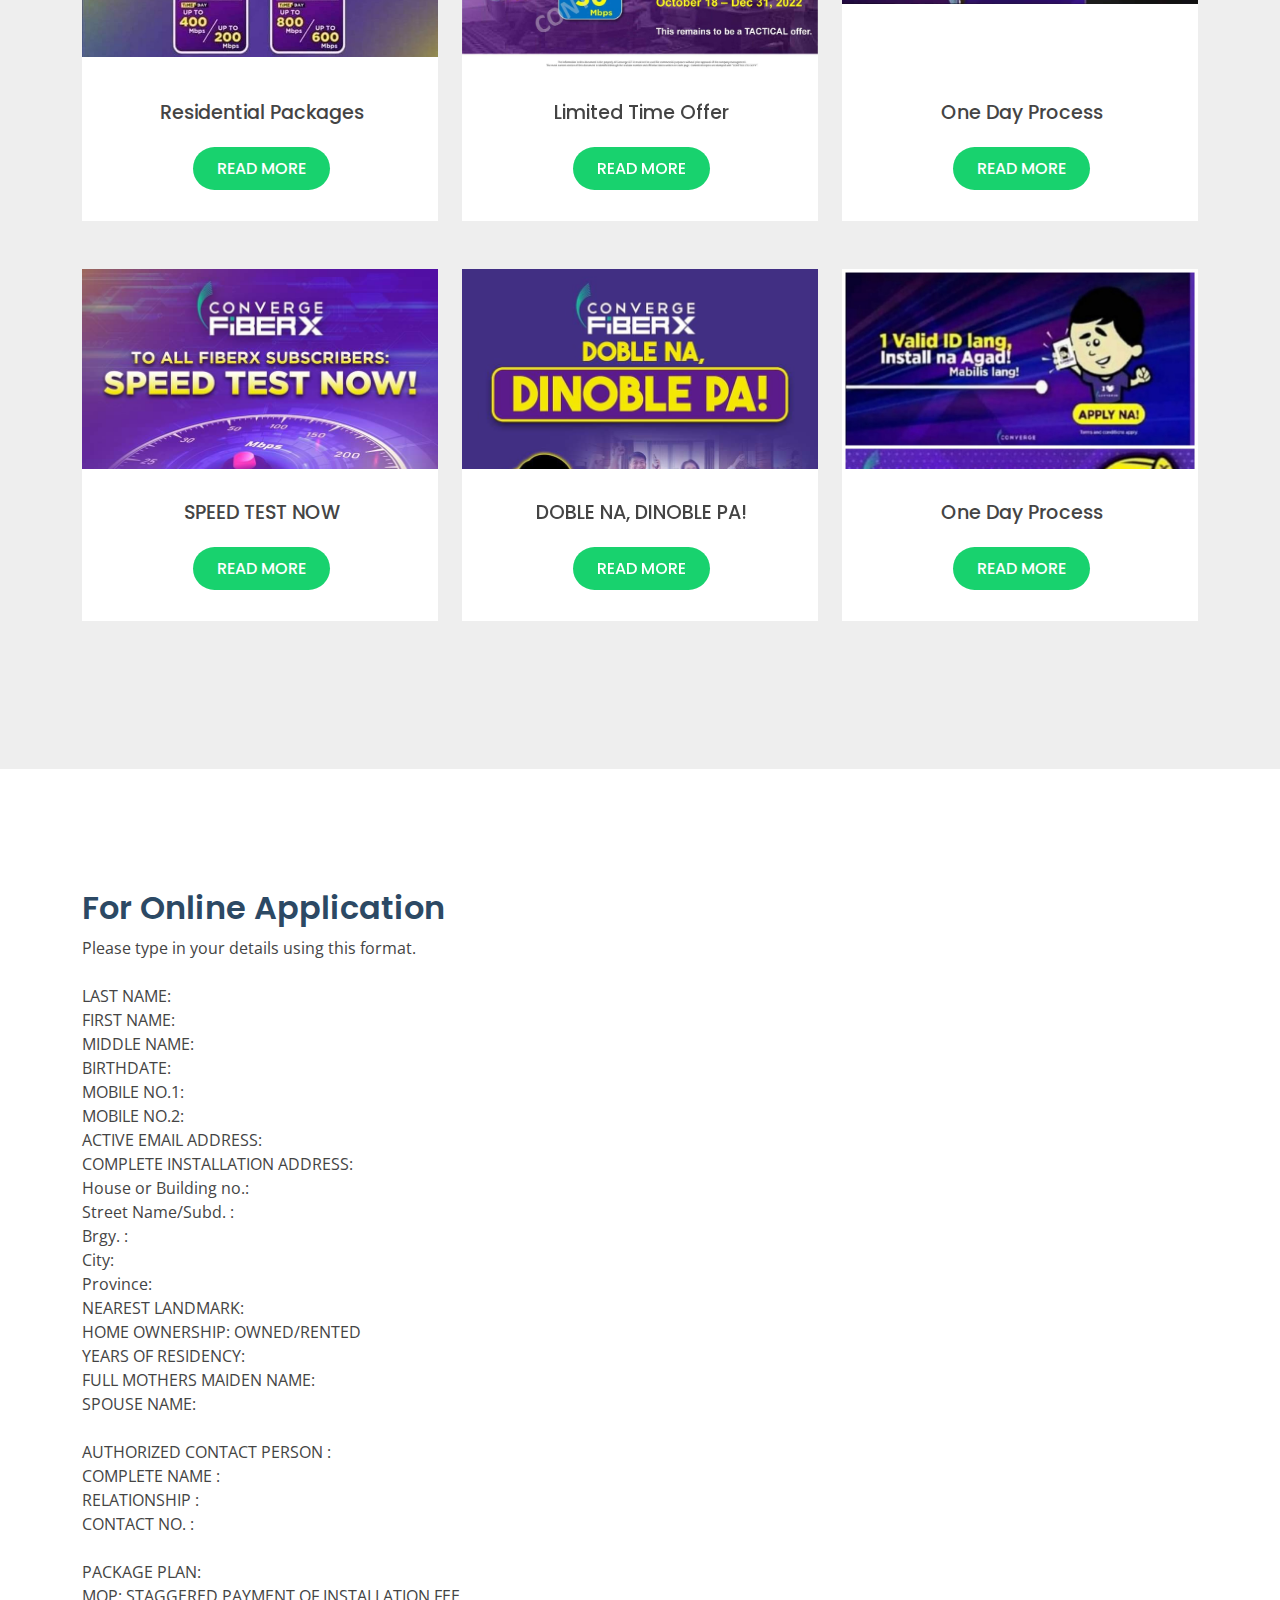
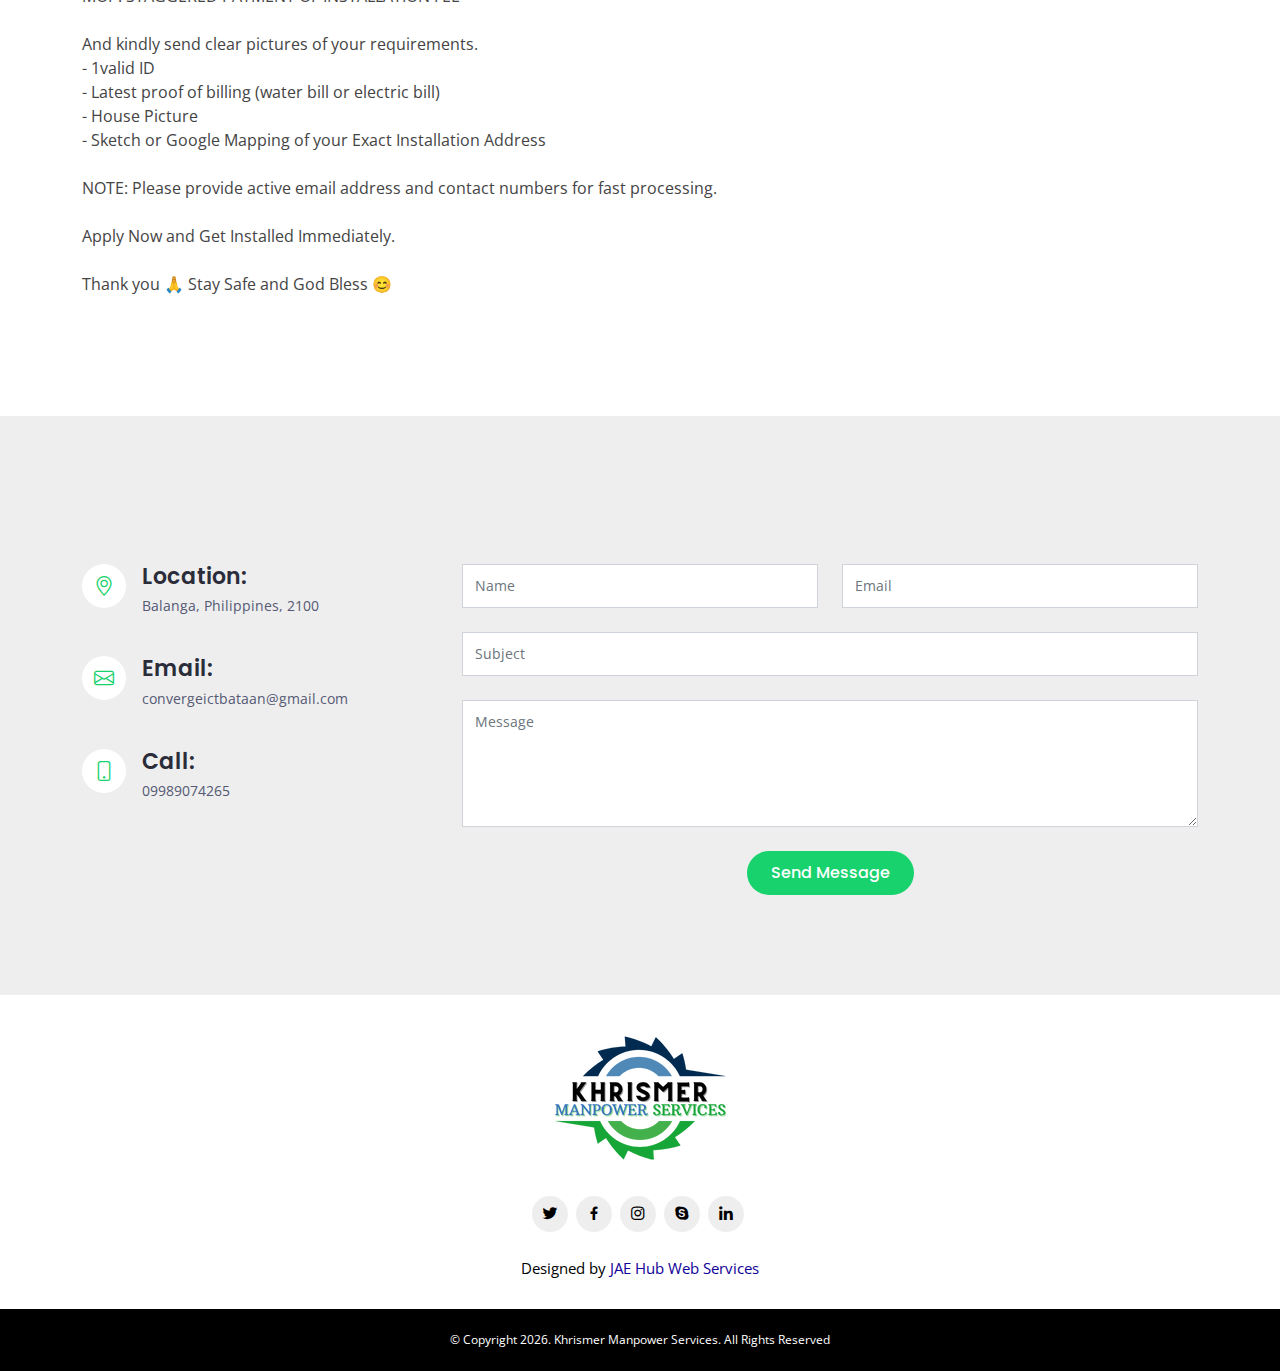
==== commit 3ee22d10: "changes" ====
--- a/index.html
+++ b/index.html
@@ -111,8 +111,10 @@
   <main id="main">
 
     <!-- ======= About Section ======= -->
-     <section id="about" class="about">
-      <div class="container">
+   <section id="about" class="about">
+      
+  <div class="container">
+
           <!--<div class="col-lg-6 order-1 order-lg-2" data-aos="" data-aos-delay="150">
             <img src="assets/img/about.jpg" class="img-fluid" alt="">
           </div>-->
@@ -141,7 +143,7 @@
         <div class="row">
 
           <!-- Image Plan Box 1 -->
-          <div class="col-md-4">
+ <!--         <div class="col-md-4">
             <div class="work-box">
               <a href="assets/img/portfolio/khrismerimg-1.jpg" data-gallery="portfolioGallery" class="portfolio-lightbox">
                 <div class="work-img">
@@ -168,9 +170,9 @@
               </div>
             </div>
           </div>
-
+..
           <!-- Image Plan Box 2 -->
-          <div class="col-md-4">
+<!--          <div class="col-md-4">
             <div class="work-box">
               <a href="assets/img/portfolio/khrismerimg-2.jpg" data-gallery="portfolioGallery" class="portfolio-lightbox">
                 <div class="work-img">
@@ -197,9 +199,9 @@
               </div>
             </div>
           </div>
-
+        -->
           <!-- Image Plan Box 3 -->
-          <div class="col-md-4">
+<!--          <div class="col-md-4">
             <div class="work-box">
               <a href="assets/img/portfolio/khrismerimg-3.jpg" data-gallery="portfolioGallery" class="portfolio-lightbox">
                 <div class="work-img">
@@ -226,6 +228,7 @@
               </div>
             </div>
           </div>
+        -->
 
           <!-- Image Plan Box 4 -->
           <div class="col-md-4">
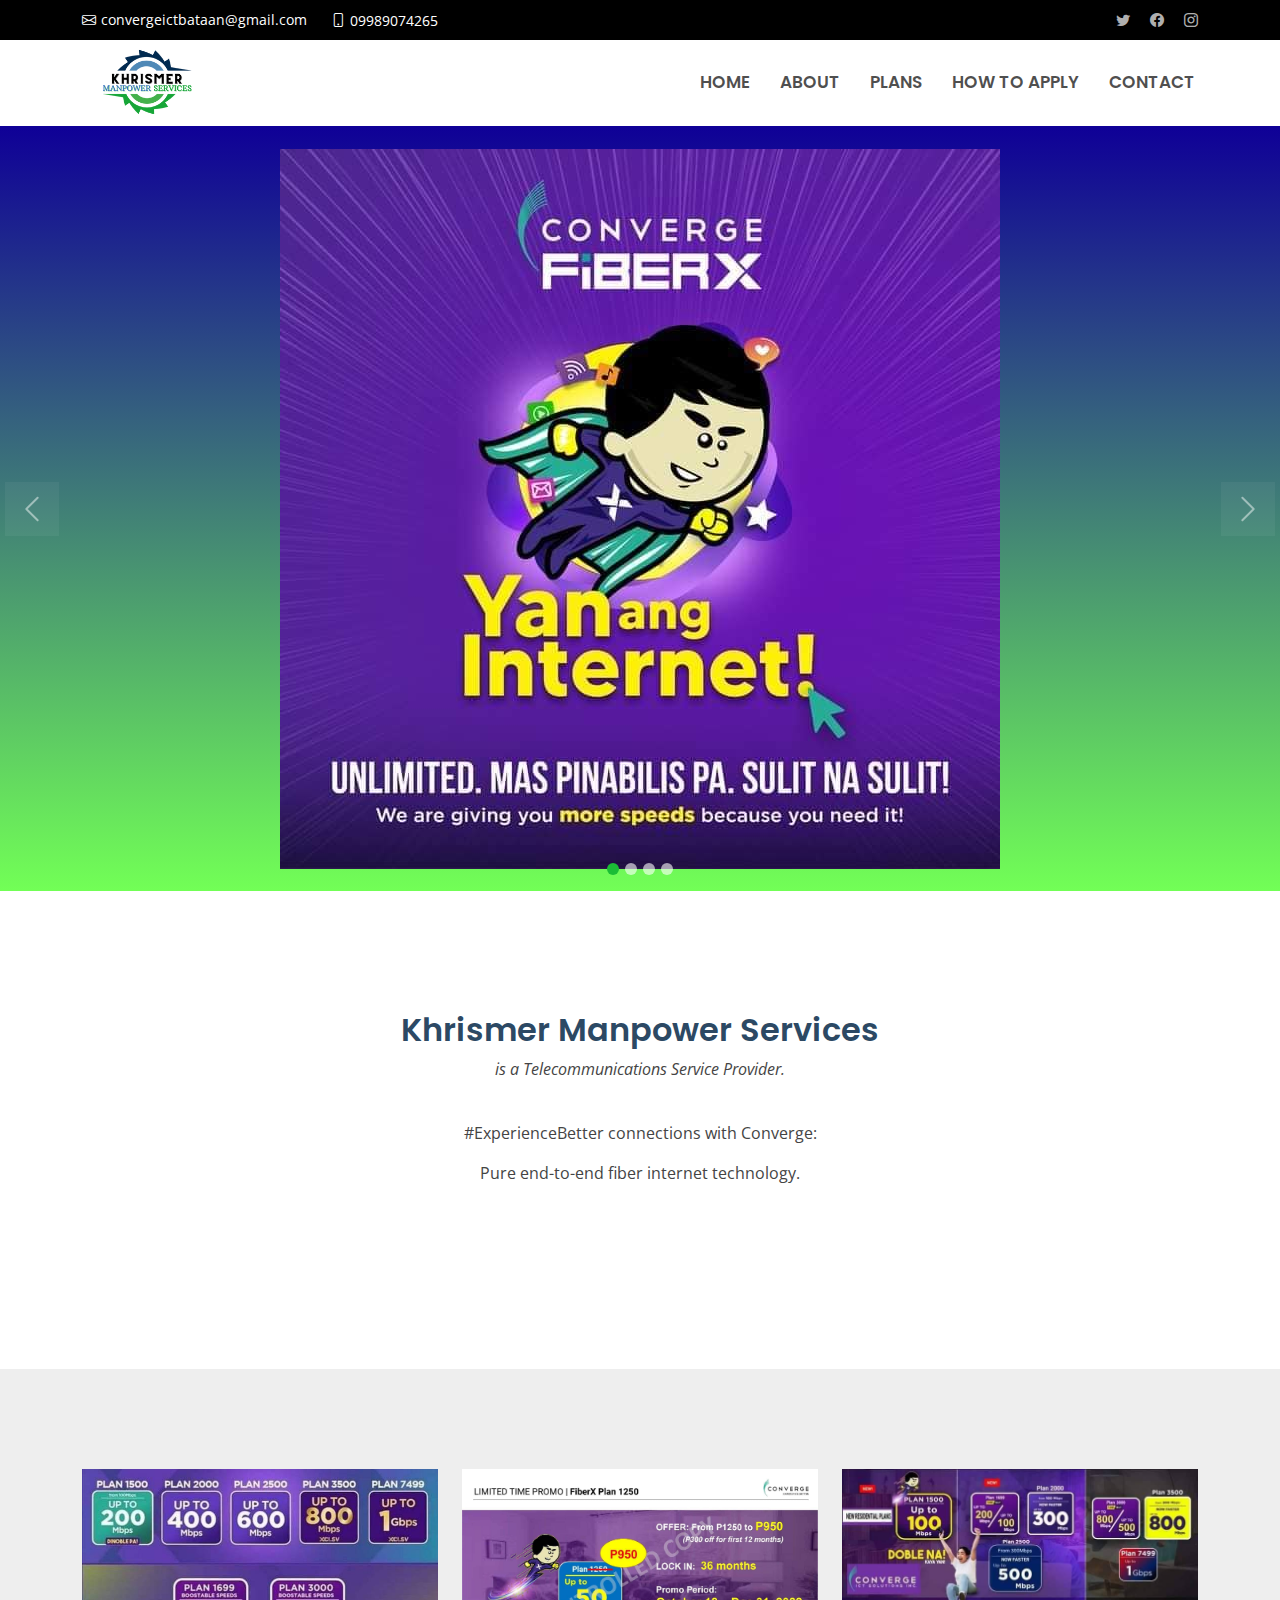
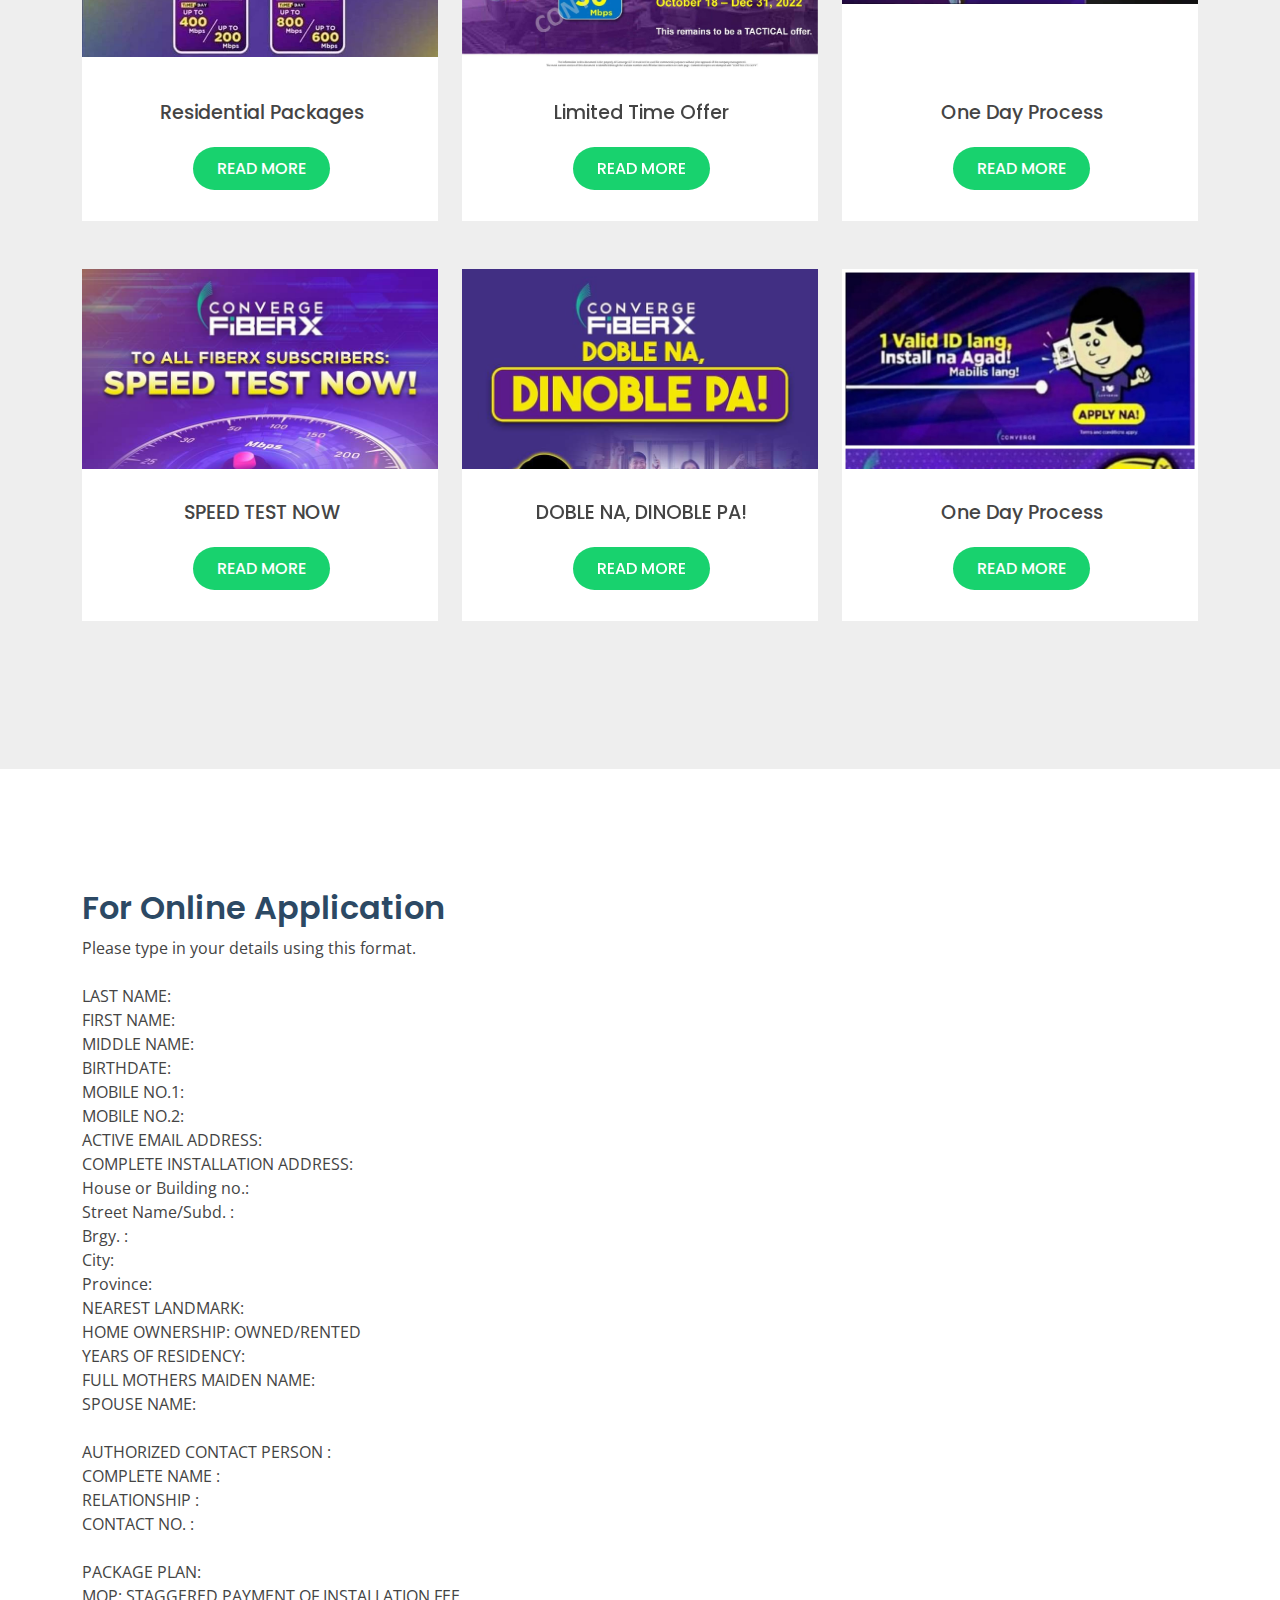
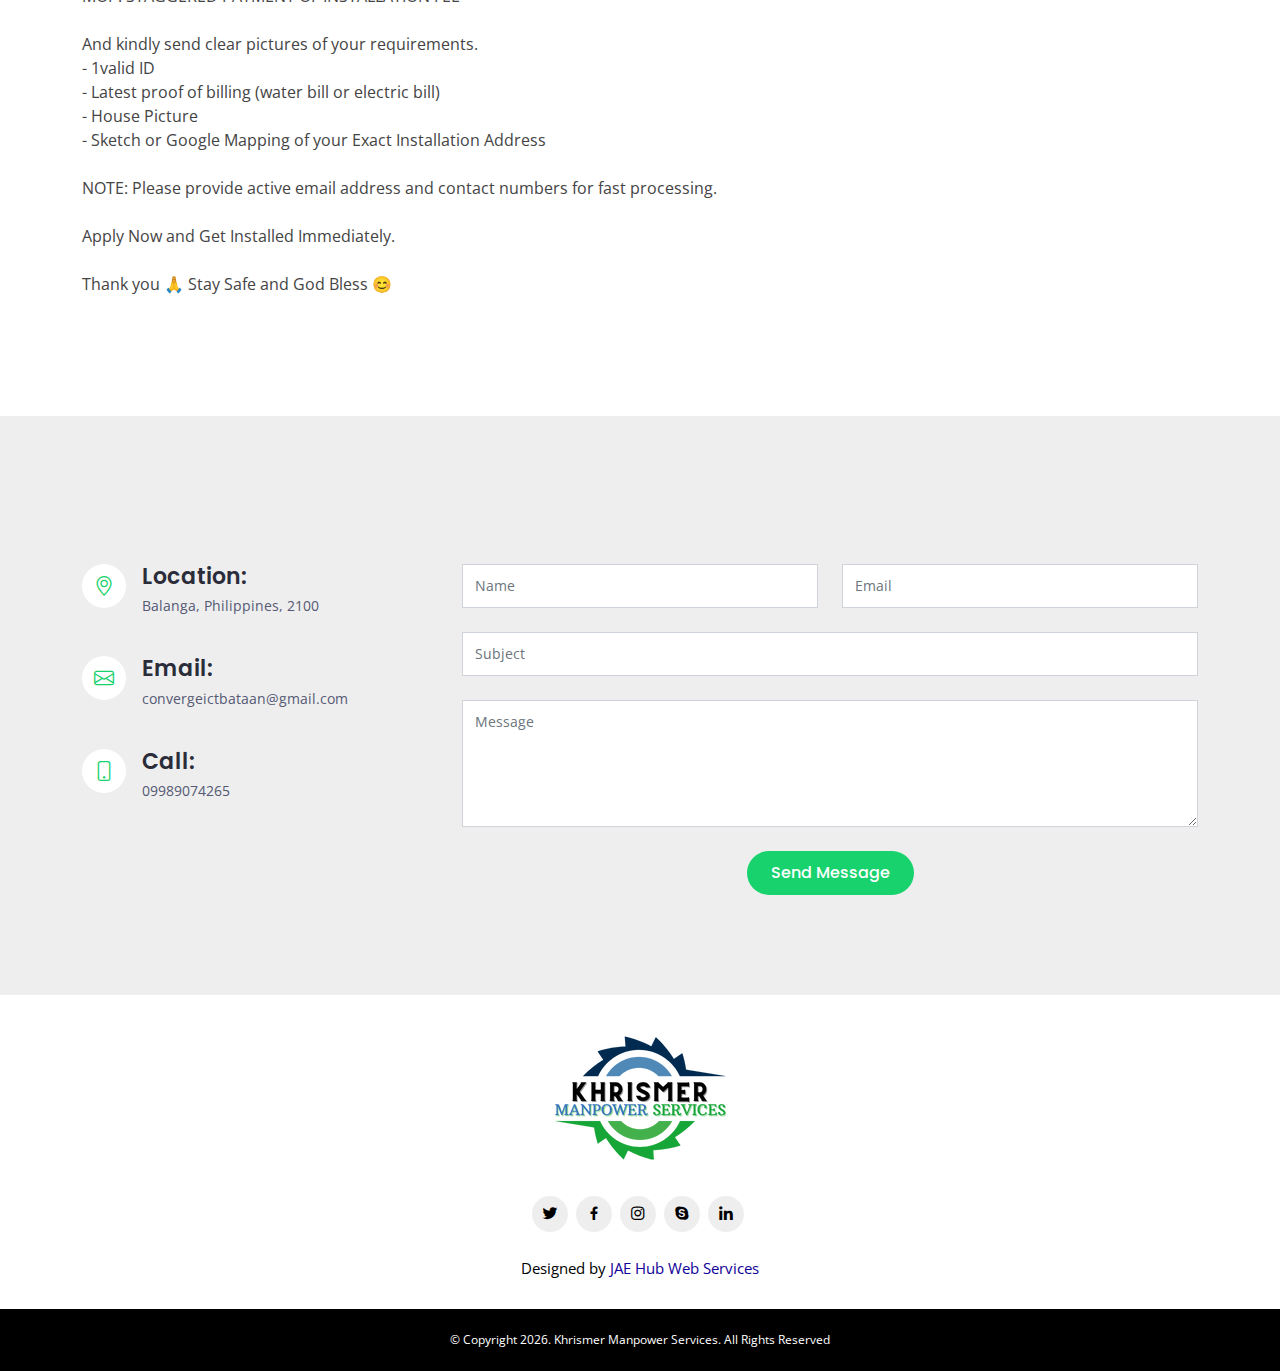
==== commit cff95583: "modified:   index.html" ====
--- a/index.html
+++ b/index.html
@@ -6,8 +6,13 @@
   <meta content="width=device-width, initial-scale=1.0" name="viewport">
 
   <title>Khrismer Manpower Services</title>
-  <meta content="" name="description">
-  <meta content="" name="keywords">
+  <meta name="title" content="Khrismer Manpower Services">
+  <meta name="description" content="Khrismer Manpower Services, a Telecommunications Service Provider, is here to make you Experience Better connections with Converge: Pure end-to-end fiber internet technology. Apply Now in our hassle-free one day application!">
+  <meta name="keywords" content="Khrismer, Manpower, Services, Telecommunications, Service, Provider, Experience, Better, ExperienceBetter, Connections, Converge, Pure, end-to-end, fiber, internet, technology, ApplyNow, Plan, Package, Plans, Packages, Residential Plans, Residential Packages, ">
+  <meta name="robots" content="index, follow">
+  <meta http-equiv="Content-Type" content="text/html; charset=utf-8">
+  <meta name="language" content="English">
+  
 
   <!-- Favicons -->
   <link href="assets/img/favicon.png" rel="icon">
@@ -62,7 +67,7 @@
 
       <nav id="navbar" class="navbar">
         <ul>
-          <li><a class="nav-link scrollto active" href="#">HOME</a></li>
+          <li><a class="nav-link scrollto" href="#">HOME</a></li>
           <li><a class="nav-link scrollto" href="#about">ABOUT</a></li>
         <!---  <li><a class="nav-link scrollto" href="#services">SERVICES</a></li> -->
           <li><a class="nav-link scrollto " href="#portfolio">PLANS</a></li>
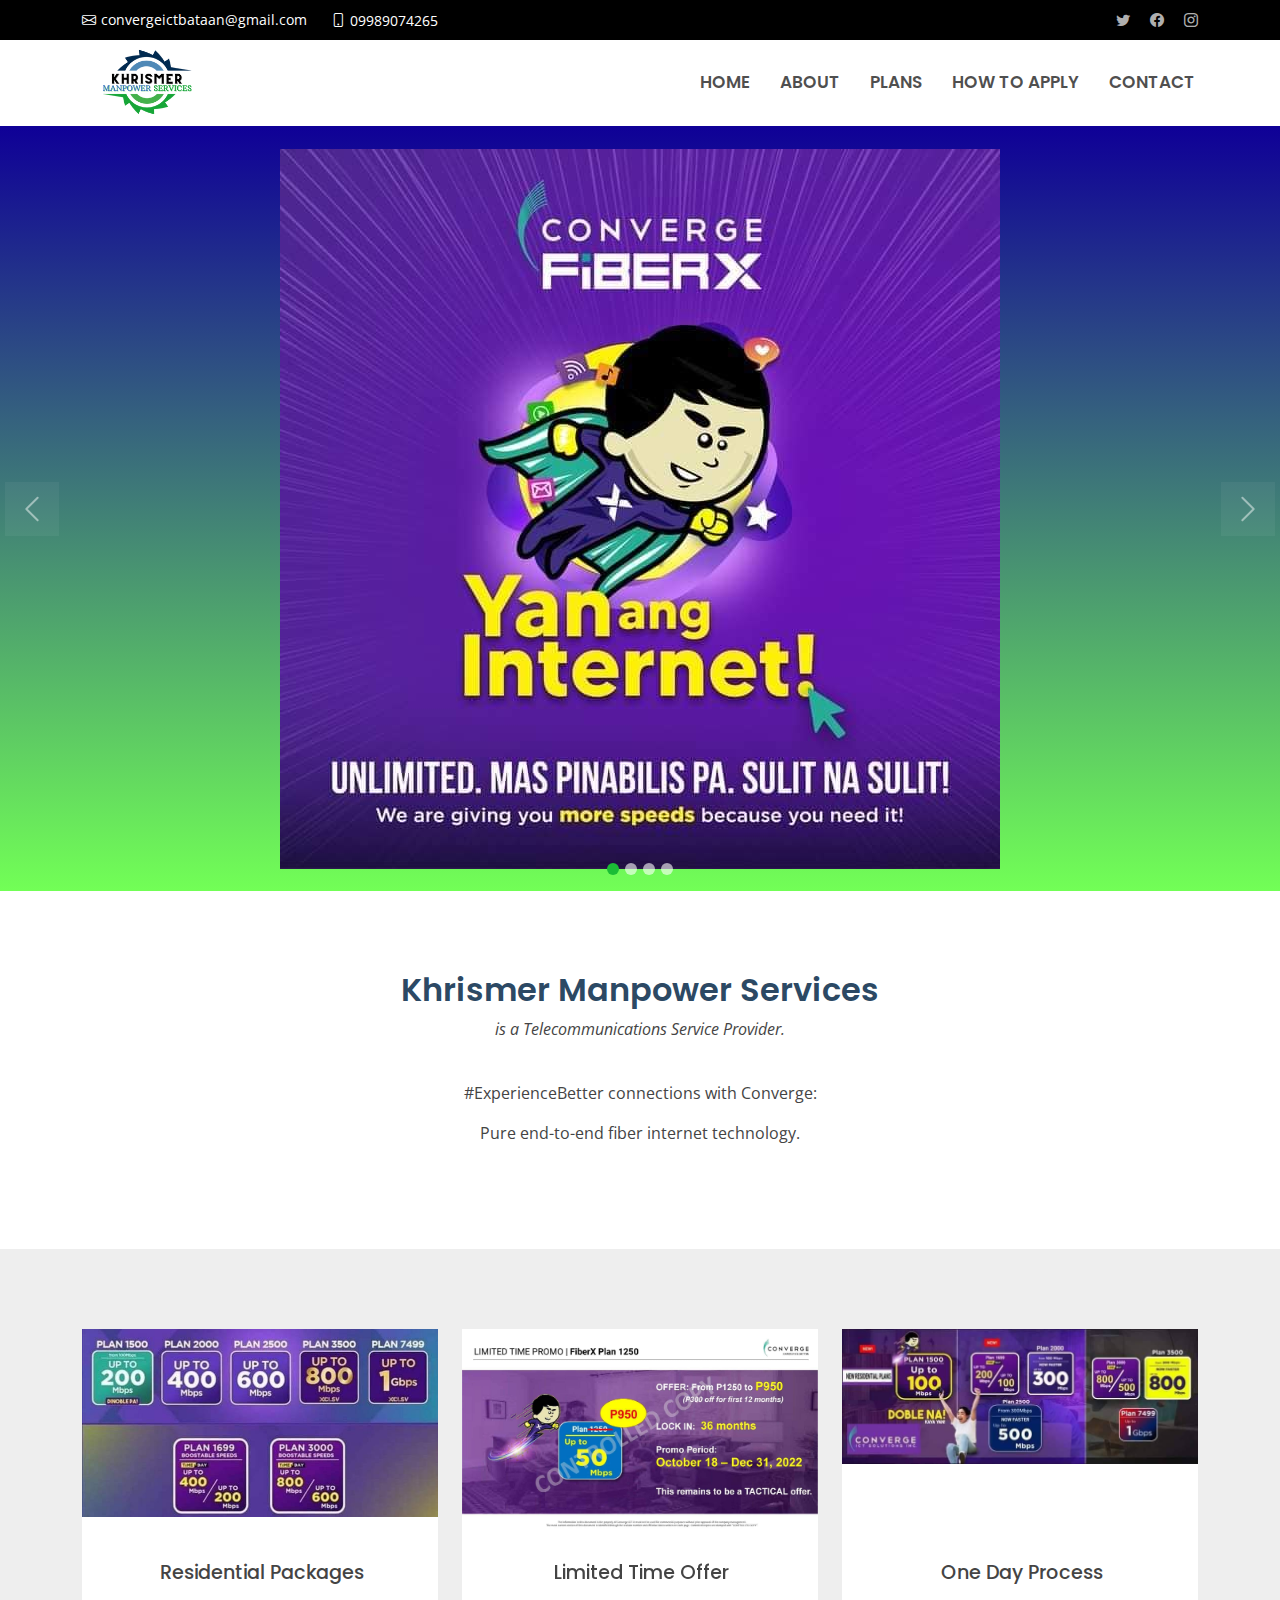
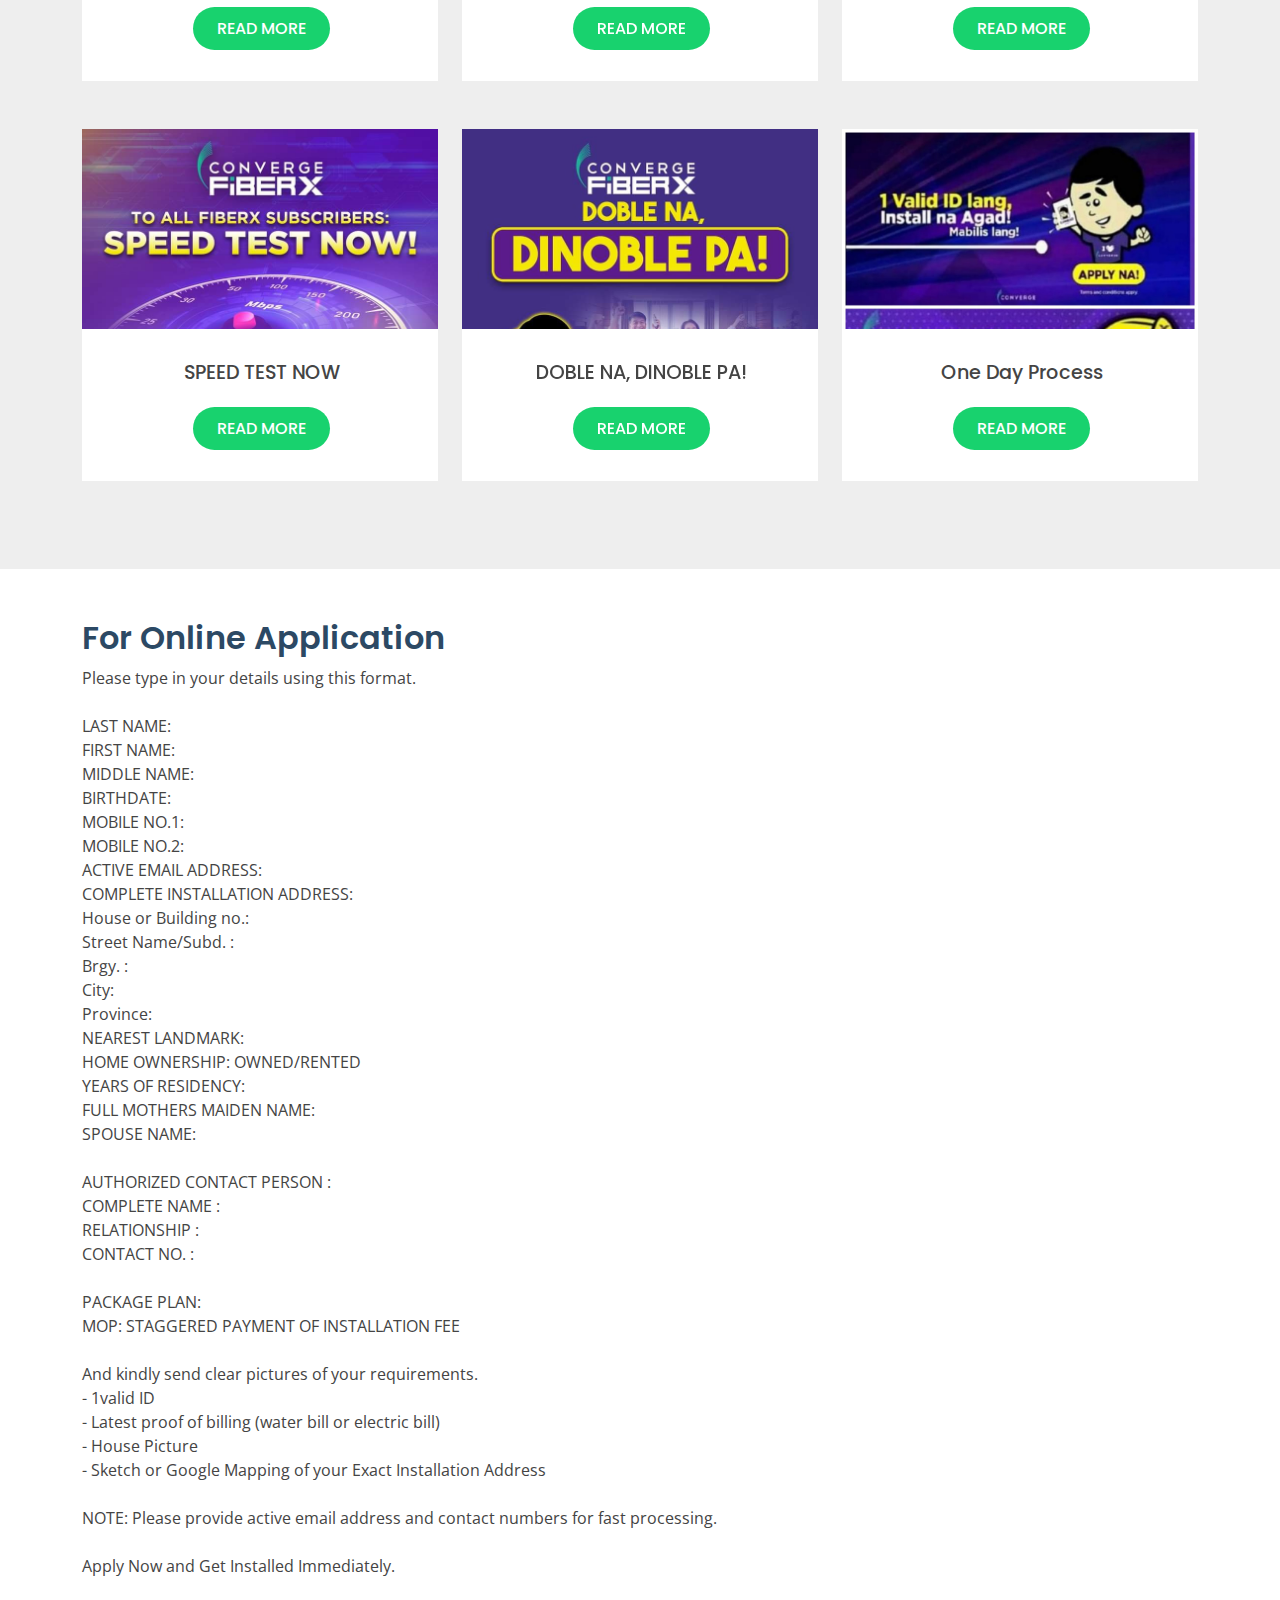
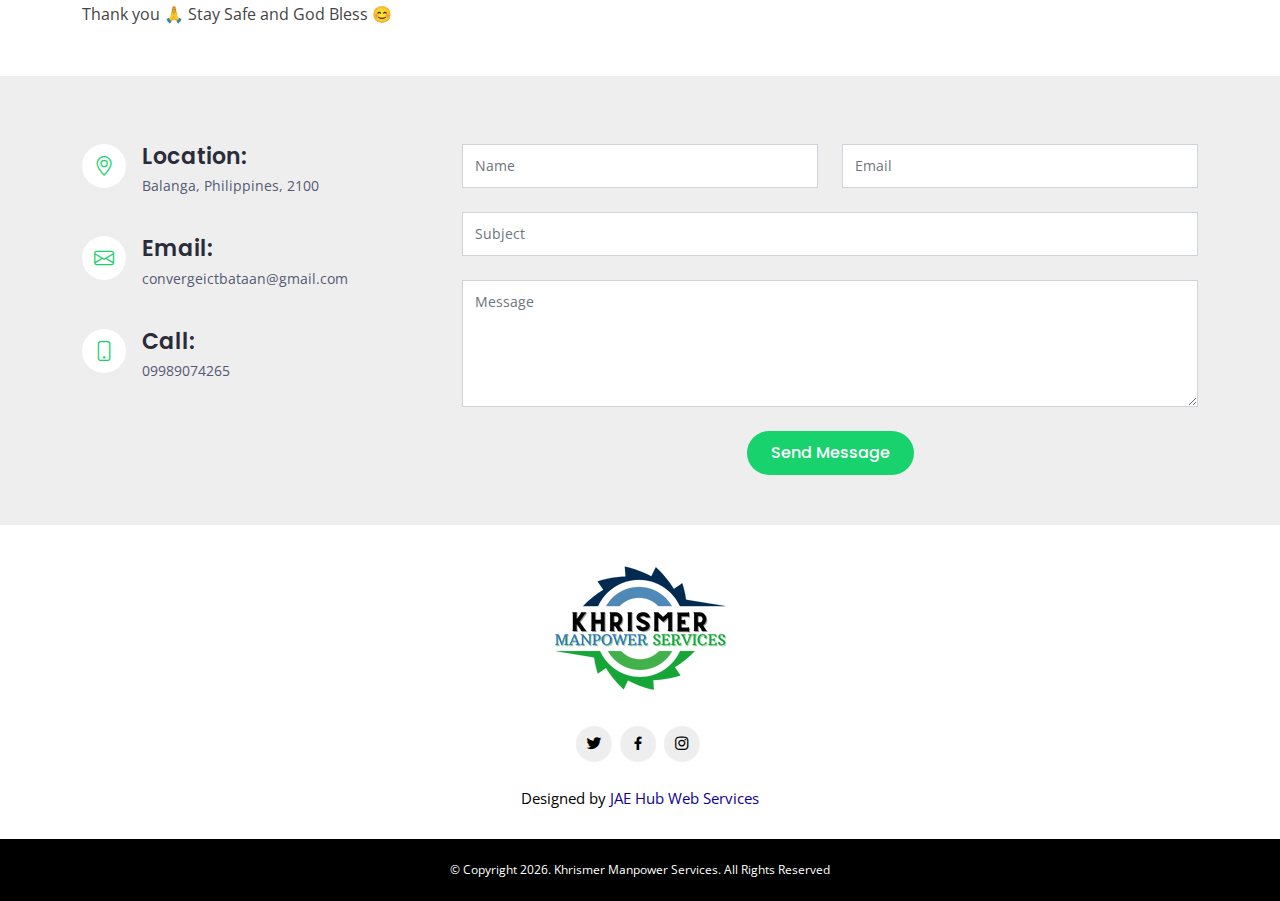
==== commit d4b6c125: "New Changes" ====
--- a/index.html
+++ b/index.html
@@ -254,40 +254,40 @@
                       <div class="popup-image">
                         <img src="assets/img/portfolio/khrismerimg-4.jpg" alt="" width="500" height="500">
                       </div>
-                      <div class="plan-info">
-                        <h2>Looking for Residential Plan/Packages?</h2>
-                        <p>RESIDENTIAL PACKAGES<br>
-                          PLAN 1250 - up to 50Mbps/
-                          PLAN 1500 - up to 100Mbps/
-                          PLAN 2000 - up to 300Mbps/
-                          PLAN 2500 - up to 500Mbps/
-                          PLAN 3500 - up to 800Mbps/
-                          PLAN 7499 - up to 1GBPS<br>
-                          TIME OF DAY AND NIGHT :
-                          PLAN 1699 - up to 200/100Mbps
-                          PLAN 3000 - up to 800/500Mbps<br>
-                          CHOOSE YOUR PACKAGE AND APPLY NOW!!!<br>
-                          ✅ Hassle-free application - lahat online lang
-                          ✅ 1 Day Process karamihan nakakabitan in just 1 to 3 days from the time na nagsubmit ng application<br>
-                          Please Take Note ✍️<br>
-                          ✔️ONE MONTH ADVANCE PAYMENT IS REQUIRED UPON INSTALLATION.<br>
-                          ✔️ALL PLANS ARE SUBJECT TO LOCK IN PERIOD OF 24 MONTHS.<br>
-                          ✔️PRO RATED ON YOUR FIRST BILLING.
-                          -Prorated charges are a partial charge or computation on your bill form the time your service is activated up to your cut off date.<br> 
-                          ✔️INSTALLATION FEE 
-                          - Installation will reflect on your bill as follow 👇
-                          ₱125.00 on top of your monthly plan that is to be charge to bill for 24 months OR you may opt to pay ₱2,500.00 for a one-time payment.<br>
-                          ✔️APPLICATIONS ARE SUBJECT FOR APPROVAL AND SERVICE AVAILABILITY.
+                      <div class="plan-info" style="height: 500px; overflow: auto">
+                        <h2>Looking for Residential Plan/Packages?</h2><br><br>
+                        <p>RESIDENTIAL PACKAGES<br><br>
+                          PLAN 1250 - up to 50Mbps<br>
+                          PLAN 1500 - up to 100Mbps<br>
+                          PLAN 2000 - up to 300Mbps<br>
+                          PLAN 2500 - up to 500Mbps<br>
+                          PLAN 3500 - up to 800Mbps<br>
+                          PLAN 7499 - up to 1GBPS<br><br>
+                          TIME OF DAY AND NIGHT :<br>
+                          PLAN 1699 - up to 200/100Mbps<br>
+                          PLAN 3000 - up to 800/500Mbps<br><br>
+                          CHOOSE YOUR PACKAGE AND APPLY NOW!!!<br><br>
+                          ✅ Hassle-free application - lahat online lang<br>
+                          ✅ 1 Day Process karamihan nakakabitan in just 1 to 3 days from the time na nagsubmit ng application<br><br>
+                          Please Take Note ✍️<br><br>
+                          ✔️ONE MONTH ADVANCE PAYMENT IS REQUIRED UPON INSTALLATION.<br><br>
+                          ✔️ALL PLANS ARE SUBJECT TO LOCK IN PERIOD OF 24 MONTHS.<br><br>
+                          ✔️PRO RATED ON YOUR FIRST BILLING.<br>
+                          -Prorated charges are a partial charge or computation on your bill form the time your service is activated up to your cut off date.<br><br> 
+                          ✔️INSTALLATION FEE<br> 
+                          - Installation will reflect on your bill as follow 👇<br>
+                          ₱125.00 on top of your monthly plan that is to be charge to bill for 24 months OR you may opt to pay ₱2,500.00 for a one-time payment.<br><br>
+                          ✔️APPLICATIONS ARE SUBJECT FOR APPROVAL AND SERVICE AVAILABILITY.<br>
                           -Your application is subject to credit checking and service facility or slot availability in your area.<br><br>
-                          HOW TO APPLY? 🤔<br>
+                          HOW TO APPLY? 🤔<br><br>
                           Step 1
-                          Kindly fill up online application form and provide all necessary information needed. (Rest assured that all informations/data given will be kept confidential)<br>
+                          Kindly fill up online application form and provide all necessary information needed. (Rest assured that all informations/data given will be kept confidential)<br><br>
                           Step 2
-                          Kindly Provide 1 Valid ID(front&back) and selfie holding your Valid ID. (softcopy taken from mobile)<br> 
+                          Kindly Provide 1 Valid ID(front&back) and selfie holding your Valid ID. (softcopy taken from mobile)<br><br> 
                           Step 3 
-                          Wait for an email from CONVERGE for confirmation & verification of your application<br> 
+                          Wait for an email from CONVERGE for confirmation & verification of your application<br><br> 
                           Step 4
-                          Wait for the text or call from our technical team for schedule of your installation.</p><br>
+                          Wait for the text or call from our technical team for schedule of your installation.</p><br><br>
                        </div>
                     </div>
                   </div>
@@ -314,7 +314,7 @@
                       <div class="popup-image">
                         <img src="assets/img/portfolio/khrismerimg-5.jpg" alt="" width="500" height="500">
                       </div>
-                      <div class="plan-info">
+                      <div class="plan-info" style="height: 500px; overflow: auto">
                         <h2>Limited Time Offer | FiberX Plan 1250</h2>
                         <p></p>
                        </div>
@@ -343,9 +343,19 @@
                       <div class="popup-image">
                         <img src="assets/img/portfolio/khrismerimg-6.jpg" alt="" width="500" height="500">
                       </div>
-                      <div class="plan-info">
-                        <h2>One Day Process</h2><br>
-                        <p>1 day process lang po... May initial cashout po tayo upon installation... 1 month advance payment ng napili nyo pong plan... Ang installation fee po ay charge to bill... Additional 125 pesos on your monthly bills for 2 yrs... Ex. po Plan1500 100mbps ang napili nyo pong plan... Ang babayaran nyo po sa installer kapag naistallan na po kayo ay 1,500 pesos, na magagamit nyo na dn po sa inyong unang buwan at ang  monthly nyo po ay 1,625 pesos for 2yrs... after 2yrs magiging 1,500 pesos na po ang monthly nyo... halos 50pesos a day lng po ang magagastos nyo for PLAN1500 pure fiber optic internet and unlimited na po.</p>
+                      <div class="plan-info" style="height: 500px; overflow: auto">
+                        <h2>One Day Process</h2><br><br>
+                        <p>
+                          1 day process lang po...<br><br>
+                          May initial cashout po tayo upon installation<br><br>
+                          1 month advance payment ng napili nyo pong plan<br><br>
+                          Ang installation fee po ay charge to bill<br><br>
+                          Additional 125 pesos on your monthly bills for 2 yrs<br><br>
+                          Ex. po Plan1500 100mbps ang napili nyo pong plan<br><br>
+                          Ang babayaran nyo po sa installer kapag naistallan na po kayo ay 1,500 pesos, na magagamit nyo na dn po sa inyong unang buwan at ang  monthly nyo po ay 1,625 pesos for 2yrs<br><br>
+                          After 2yrs magiging 1,500 pesos na po ang monthly nyo<br><br>
+                          Halos 50pesos a day lng po ang magagastos nyo for PLAN1500 pure fiber optic internet and unlimited na po.
+                        </p>
                        </div>
                     </div>
                   </div>
@@ -372,7 +382,7 @@
                       <div class="popup-image">
                         <img src="assets/img/portfolio/khrismerimg-7.jpeg" alt="" width="500" height="500">
                       </div>
-                      <div class="plan-info">
+                      <div class="plan-info" style="height: 500px; overflow: auto">
                         <h2>SPEED TEST NOW</h2><br>
                         <p>Nagulat ka ba? Try mo mag-SPEEDTEST!<br>
                           Dahil ang 𝐃𝐎𝐁𝐋𝐄 𝐍𝐀, 𝐃𝐈𝐍𝐎𝐁𝐋𝐄 𝐏𝐀! Yan ang Internet!<br>
@@ -403,10 +413,10 @@
                       <div class="popup-image">
                         <img src="assets/img/portfolio/khrismerimg-8.jpeg" alt="" width="500" height="500">
                       </div>
-                      <div class="plan-info">
-                        <h2>DOBLE NA, DINOBLE PA!</h2><br>
-                        <p>We know you want more, so we’re giving you MORE!<br>
-                          Dahil ang 𝐃𝐎𝐁𝐋𝐄 𝐍𝐀, 𝐃𝐈𝐍𝐎𝐁𝐋𝐄 𝐏𝐀!<br>
+                      <div class="plan-info" style="height: 500px; overflow: auto">
+                        <h2>DOBLE NA, DINOBLE PA!</h2><br><br>
+                        <p>We know you want more, so we’re giving you MORE!<br><br>
+                          Dahil ang 𝐃𝐎𝐁𝐋𝐄 𝐍𝐀, 𝐃𝐈𝐍𝐎𝐁𝐋𝐄 𝐏𝐀!<br><br>
                           Apply Now! </p>
                        </div>
                     </div>
@@ -434,9 +444,19 @@
                       <div class="popup-image">
                         <img src="assets/img/portfolio/khrismerimg-9.jpeg" alt="" width="500" height="500">
                       </div>
-                      <div class="plan-info">
-                        <h2>One Day Process</h2><br>
-                        <p>1 day process lang po... May initial cashout po tayo upon installation... 1 month advance payment ng napili nyo pong plan... Ang installation fee po ay charge to bill... Additional 125 pesos on your monthly bills for 2 yrs... Ex. po Plan1500 100mbps ang napili nyo pong plan... Ang babayaran nyo po sa installer kapag naistallan na po kayo ay 1,500 pesos, na magagamit nyo na dn po sa inyong unang buwan at ang  monthly nyo po ay 1,625 pesos for 2yrs... after 2yrs magiging 1,500 pesos na po ang monthly nyo... halos 50pesos a day lng po ang magagastos nyo for PLAN1500 pure fiber optic internet and unlimited na po.</p>
+                      <div class="plan-info" style="height: 500px; overflow: auto">
+                        <h2>One Day Process</h2><br><br>
+                        <p>
+                          1 day process lang po...<br><br>
+                          May initial cashout po tayo upon installation<br><br>
+                          1 month advance payment ng napili nyo pong plan<br><br>
+                          Ang installation fee po ay charge to bill<br><br>
+                          Additional 125 pesos on your monthly bills for 2 yrs<br><br>
+                          Ex. po Plan1500 100mbps ang napili nyo pong plan<br><br>
+                          Ang babayaran nyo po sa installer kapag naistallan na po kayo ay 1,500 pesos, na magagamit nyo na dn po sa inyong unang buwan at ang  monthly nyo po ay 1,625 pesos for 2yrs<br><br>
+                          After 2yrs magiging 1,500 pesos na po ang monthly nyo<br><br>
+                          Halos 50pesos a day lng po ang magagastos nyo for PLAN1500 pure fiber optic internet and unlimited na po.
+                        </p>
                        </div>
                     </div>
                   </div>
@@ -575,8 +595,6 @@
         <a href="#" class="twitter"><i class="bx bxl-twitter"></i></a>
         <a href="#" class="facebook"><i class="bx bxl-facebook"></i></a>
         <a href="#" class="instagram"><i class="bx bxl-instagram"></i></a>
-        <a href="#" class="google-plus"><i class="bx bxl-skype"></i></a>
-        <a href="#" class="linkedin"><i class="bx bxl-linkedin"></i></a>
       </div>
       <div class="credits">
         <!-- All the links in the footer should remain intact. -->
--- a/assets/css/style.css
+++ b/assets/css/style.css
@@ -620,7 +620,7 @@
 # About
 --------------------------------------------------------------*/
 .about {
-  padding: 120px 0;
+  padding: 80px 0 40px 0;
   justify-content: center;
   background-color: white;
 }
@@ -684,7 +684,7 @@
 # How to Apply
 --------------------------------------------------------------*/
 .how-to-apply {
-  padding: 120px 0;
+  padding: 50px 0;
   justify-content: center;
   background-color: white;
 }
@@ -744,9 +744,20 @@
   top: 12px;
 }
 
-/*--------------------------------------------------------------
-# Portfolio
---------------------------------------------------------------*/
+@media (max-width: 700px) {
+  .how-to-apply .content h3 {
+    font-weight: 600;
+    font-size: 30px;
+  }  
+}
+
+/*--------------------------------------------------------------
+# Plans
+--------------------------------------------------------------*/
+#portfolio {
+  padding: 80px 0 40px 0;
+}
+
 .portfolio-mf {
   background: #eee;
 }
@@ -795,7 +806,7 @@
 }
 
 /*--------------------------------------------------------------
-# Popup View
+# Plans Image - Popup View
 --------------------------------------------------------------*/
 
 .popup-view:hover img {
@@ -849,12 +860,12 @@
 }
 
 .popup-card .plan-info h2{
+  font-size: 20px;
+  text-transform: uppercase;
+}
+
+.popup-card .plan-info p{
   font-size: 15px;
-  text-transform: uppercase;
-}
-
-.popup-card .plan-info p{
-  font-size: 11px;
   font-weight: 700;
 }
 
@@ -873,96 +884,93 @@
   .popup-card {
     flex-direction: column;
     width: 500px;
-    height: auto;
+    height: 700px;
   }
 
   .popup-card .popup-image img{
     width: 500px;
     height: auto;
+    padding-top: 60px;
   }
 
   .popup-card .close-btn {
     color: #fff;
     z-index: 3;
     position: absolute;
-    right: 0;
+    right: -10px;
     font-size: 20px;
     margin: 20px;
     cursor: pointer;
   }
 
   .popup-card .plan-info h2{
-    font-size: 15px;
+    font-size: 18px;
   }
   
   .popup-card .plan-info p{
-    font-size: 9px;
+    font-size: 13px;
   }  
 }
 
-/*--------------------------------------------------------------
-# Portfolio Details
---------------------------------------------------------------*/
-.portfolio-details {
-  padding-top: 40px;
-}
-
-.portfolio-details .portfolio-details-slider img {
-  width: 100%;
-}
-
-.portfolio-details .portfolio-details-slider .swiper-pagination {
-  margin-top: 20px;
-  position: relative;
-}
-
-.portfolio-details .portfolio-details-slider .swiper-pagination .swiper-pagination-bullet {
-  width: 12px;
-  height: 12px;
-  background-color: #fff;
-  opacity: 1;
-  border: 1px solid #0078ff;
-}
-
-.portfolio-details .portfolio-details-slider .swiper-pagination .swiper-pagination-bullet-active {
-  background-color: #0078ff;
-}
-
-.portfolio-details .portfolio-info {
-  padding: 30px;
-  box-shadow: 0px 0 30px rgba(78, 78, 78, 0.08);
-}
-
-.portfolio-details .portfolio-info h3 {
-  font-size: 22px;
-  font-weight: 700;
-  margin-bottom: 20px;
-  padding-bottom: 20px;
-  border-bottom: 1px solid #eee;
-}
-
-.portfolio-details .portfolio-info ul {
-  list-style: none;
-  padding: 0;
-  font-size: 15px;
-}
-
-.portfolio-details .portfolio-info ul li+li {
-  margin-top: 10px;
-}
-
-.portfolio-details .portfolio-description {
-  padding-top: 30px;
-}
-
-.portfolio-details .portfolio-description h2 {
-  font-size: 26px;
-  font-weight: 700;
-  margin-bottom: 20px;
-}
-
-.portfolio-details .portfolio-description p {
-  padding: 0;
+@media (max-width: 700px) {
+  .popup-card {
+    flex-direction: column;
+    width: 500px;
+    height: 500px;
+    padding: 0 60px 0 60px;
+  }
+
+  .popup-card .popup-image img{
+    width: 500px;
+    height: auto;
+    padding: 60px 60px 0 60px;
+  }
+
+  .popup-card .close-btn {
+    color: #fff;
+    z-index: 3;
+    position: absolute;
+    right: 40px;
+    font-size: 20px;
+    font-weight: 800;
+    margin: 20px;
+    cursor: pointer;
+  }
+}
+
+@media (max-width: 400px) {
+  .popup-card {
+    flex-direction: column;
+    width: 500px;
+    height: 500px;
+    padding: 0 80px 0 80px;
+  }
+
+  .popup-card .popup-image img{
+    width: 500px;
+    height: auto;
+    padding: 20px 80px 0 80px;
+  }
+
+  .popup-card .close-btn {
+    color: #fff;
+    z-index: 3;
+    position: absolute;
+    top: -40px;
+    right: 60px;
+    font-size: 20px;
+    font-weight: 800;
+    margin: 20px;
+    cursor: pointer;
+  }
+
+  .popup-card .plan-info h2{
+    font-size: 15px;
+  }
+  
+  .popup-card .plan-info p{
+    font-size: 12px;
+  }  
 }
 
 /*--------------------------------------------------------------
@@ -971,6 +979,7 @@
 
 .contact {
   background: #eee;
+  padding: 20px 0 50px 0;
 }
 
 .contact .info {
